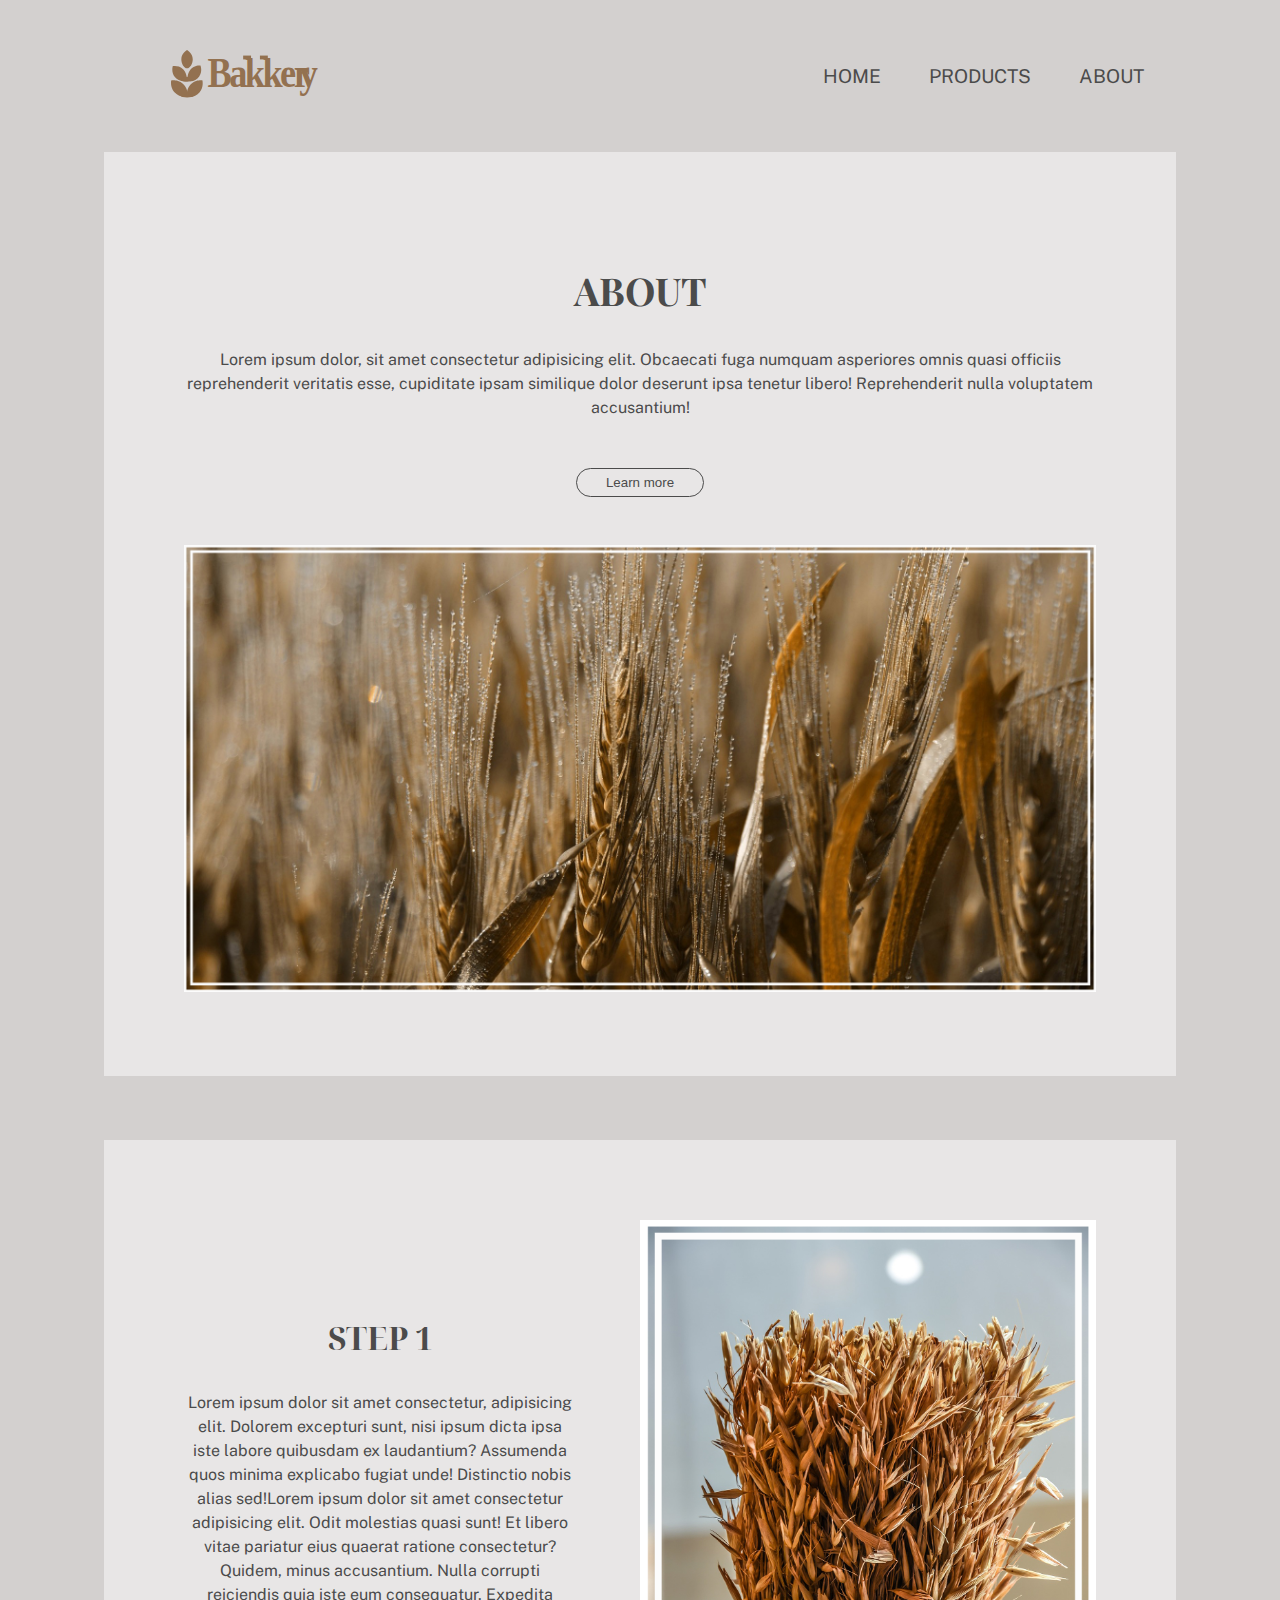
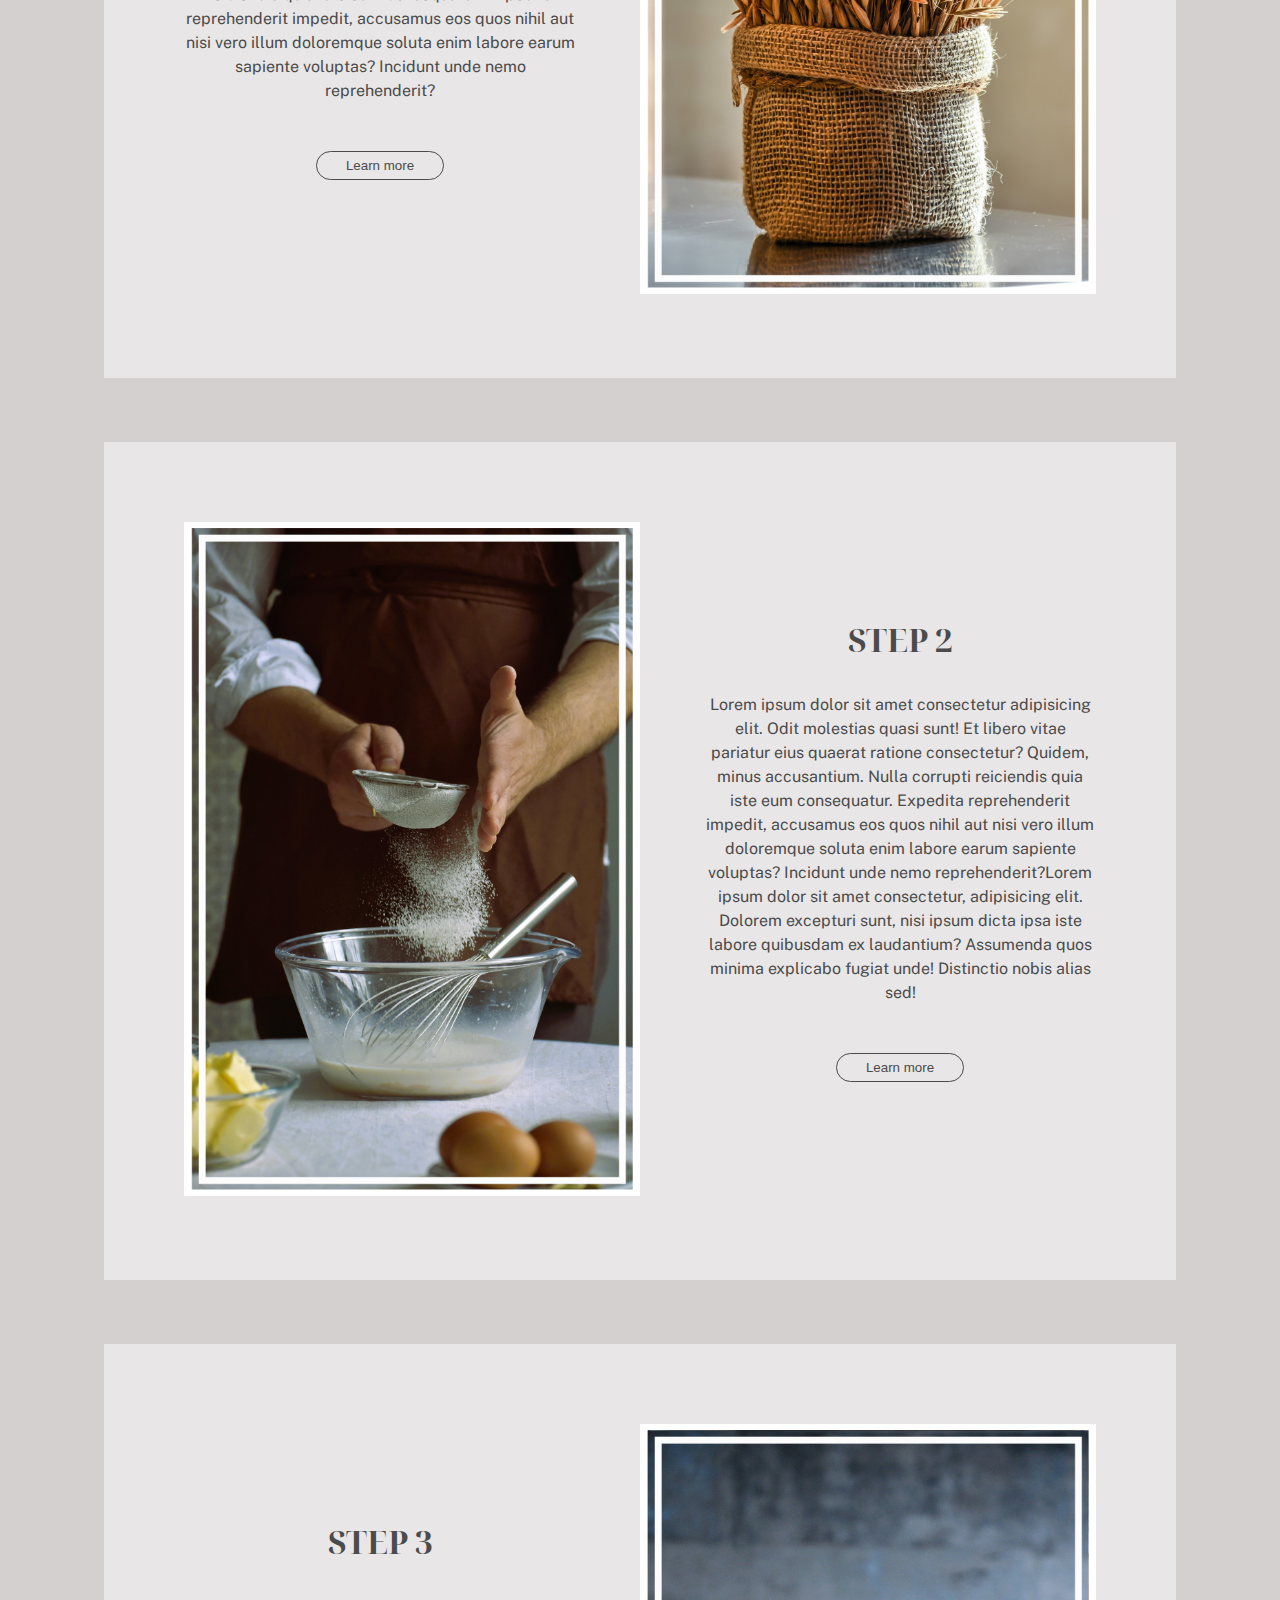
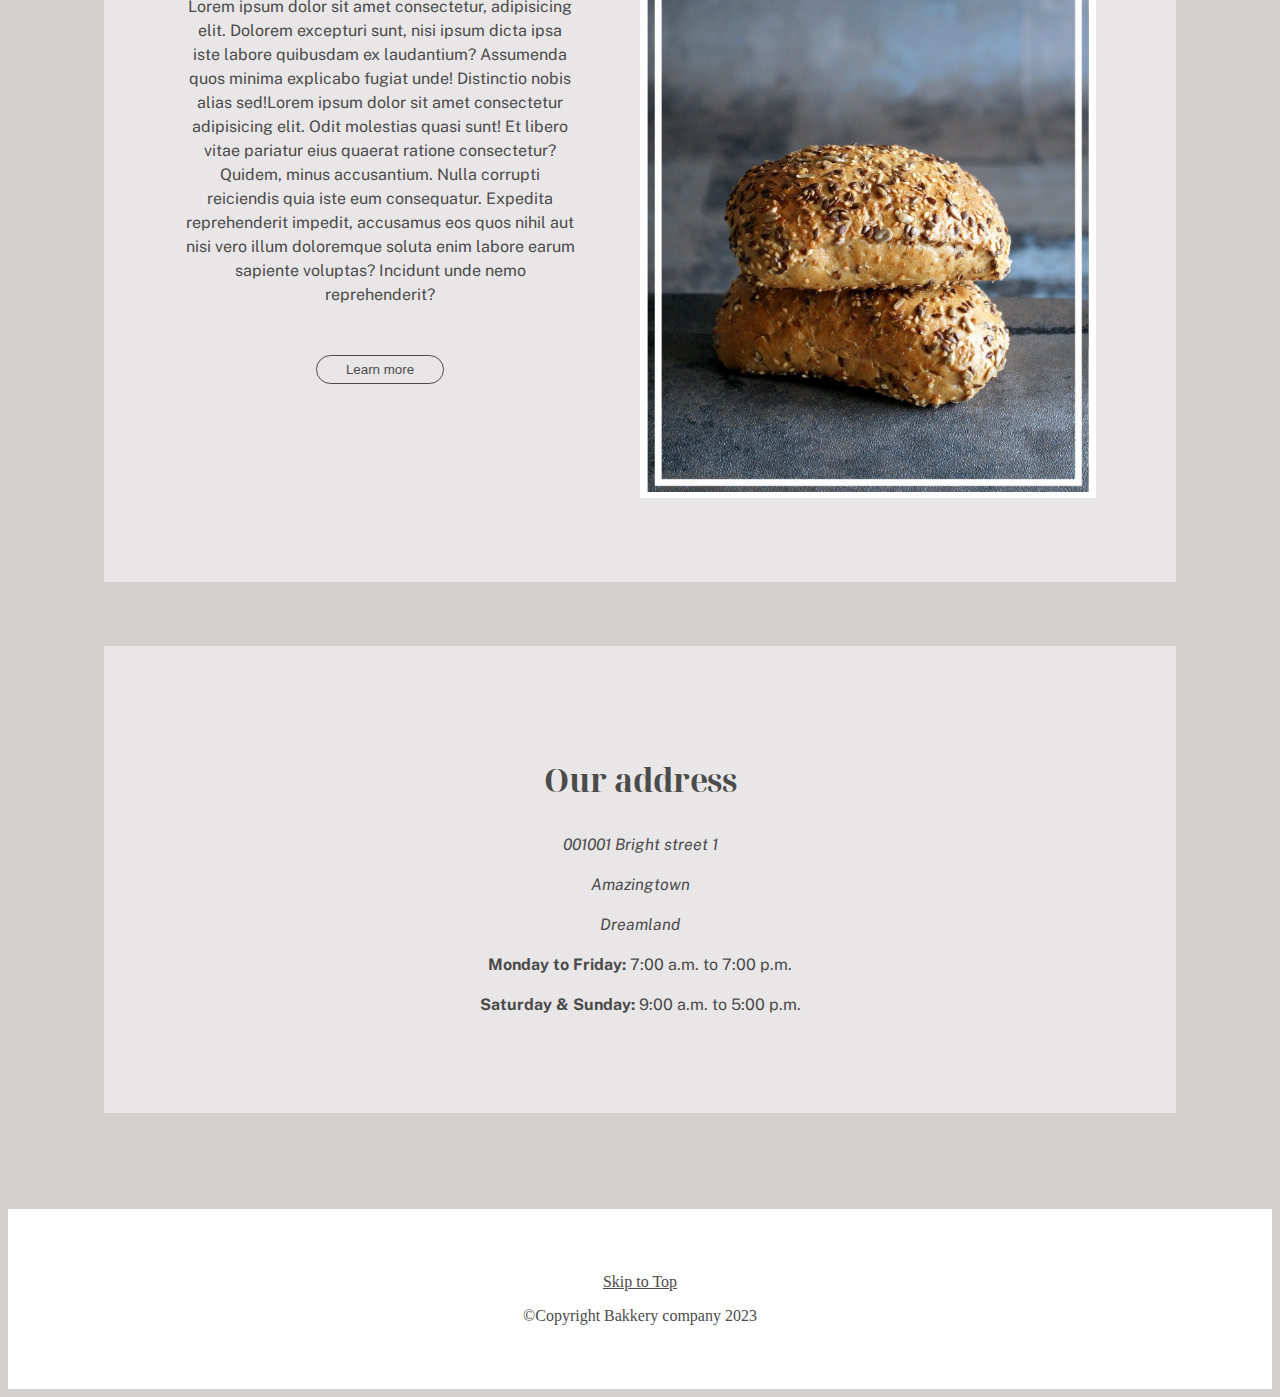
==== about.html @ 49ed1c5c "adds skip links" ====
<!DOCTYPE html>
<html lang="en">
	<head>
		<meta charset="UTF-8" />
		<meta name="viewport" content="width=device-width, initial-scale=1.0" />
		<title>About</title>
		<link href="css/main.css" rel="stylesheet" />
		<link rel="preconnect" href="https://fonts.googleapis.com" />
		<link rel="preconnect" href="https://fonts.gstatic.com" crossorigin />
		<link href="https://fonts.googleapis.com/css2?family=Playfair+Display+SC:wght@400;700;900&family=Playfair+Display:wght@400;500;600;700;800;900&family=Public+Sans:wght@100;200;300;400;500;600&display=swap" rel="stylesheet" />
		<link rel="preconnect" href="https://fonts.googleapis.com" />
		<link rel="preconnect" href="https://fonts.gstatic.com" crossorigin />
		<link href="https://fonts.googleapis.com/css2?family=Noto+Serif+Display&display=swap" rel="stylesheet" />
	</head>
	<body>
		<ul class="skip-links">
			<li><a href="#nav">Skip to main nav</a></li>
			<li><a href="#main">Skip to main content</a></li>
		</ul>
		<header>
			<nav>
				<div class="logo" role="banner">
					<svg width="220" height="100" viewBox="0 0 150 100" role="img" aria-label="Logo Bakkery">
						<image xlink:href="images/logobread3.svg" width="100%" height="100%" />
					</svg>
				</div>
				<ul class="navigation" role="navigation">
					<li><a href="index.html">HOME</a></li>
					<li><a href="products.html">PRODUCTS</a></li>
					<li><a href="about.html">ABOUT</a></li>
				</ul>
			</nav>
		</header>
		<div class="about">
			<h2>ABOUT</h2>
			<p>
				Lorem ipsum dolor, sit amet consectetur adipisicing elit. Obcaecati fuga numquam asperiores omnis quasi officiis reprehenderit veritatis esse, cupiditate ipsam similique dolor deserunt ipsa tenetur libero! Reprehenderit
				nulla voluptatem accusantium!
			</p>
			<button type="submit" onclick="location.href='#step-1'" role="button">Learn more</button>
			<!--<img src="images/field2.jpg" alt="field photo">-->
			<img src="images/field2.jpg" srcset="images/field-small.jpg 700w, images/field.jpg 800w, images/field2.jpg 1800w" sizes="(max-width: 900px) 90vw, 1800px" alt="field photo" itemprop="image"/>
		</div>
		<div class="step1">
			<div class="about-content">
				<h3 id="step-1">STEP 1</h3>
				<p>
					Lorem ipsum dolor sit amet consectetur, adipisicing elit. Dolorem excepturi sunt, nisi ipsum dicta ipsa iste labore quibusdam ex laudantium? Assumenda quos minima explicabo fugiat unde! Distinctio nobis alias sed!Lorem
					ipsum dolor sit amet consectetur adipisicing elit. Odit molestias quasi sunt! Et libero vitae pariatur eius quaerat ratione consectetur? Quidem, minus accusantium. Nulla corrupti reiciendis quia iste eum consequatur.
					Expedita reprehenderit impedit, accusamus eos quos nihil aut nisi vero illum doloremque soluta enim labore earum sapiente voluptas? Incidunt unde nemo reprehenderit?
				</p>
				<button type="submit" onclick="location.href='#step-2'" role="button">Learn more</button>
			</div>
			<div class="about-photo">
				<!--<img src="images/about1.jpg" alt="about image 1">-->
				<img src="images/about1.jpg" srcset="images/about1-small.jpg 700w, images/about1.jpg 1800w" sizes="(max-width: 700px) 90vw, 1800px" alt="about image 1" itemprop="image"/>
			</div>
		</div>
		<div class="step2">
			<div class="about-photo">
				<!--<img src="images/about2.jpg" alt="about image 1">-->
				<img src="images/about2.jpg" srcset="images/about2-small.jpg 700w, images/about2.jpg 1800w" sizes="(max-width: 700px) 90vw, 1800px" alt="about image 2" id="step2-img" itemprop="image"/>
			</div>
			<div class="about-content2">
				<h3 id="step-2">STEP 2</h3>
				<p>
					Lorem ipsum dolor sit amet consectetur adipisicing elit. Odit molestias quasi sunt! Et libero vitae pariatur eius quaerat ratione consectetur? Quidem, minus accusantium. Nulla corrupti reiciendis quia iste eum
					consequatur. Expedita reprehenderit impedit, accusamus eos quos nihil aut nisi vero illum doloremque soluta enim labore earum sapiente voluptas? Incidunt unde nemo reprehenderit?Lorem ipsum dolor sit amet consectetur,
					adipisicing elit. Dolorem excepturi sunt, nisi ipsum dicta ipsa iste labore quibusdam ex laudantium? Assumenda quos minima explicabo fugiat unde! Distinctio nobis alias sed!
				</p>
				<button type="submit" onclick="location.href='#step-3'" role="button">Learn more</button>
			</div>
		</div>
		<div class="step1">
			<div class="about-content">
				<h3 id="step-3">STEP 3</h3>
				<p>
					Lorem ipsum dolor sit amet consectetur, adipisicing elit. Dolorem excepturi sunt, nisi ipsum dicta ipsa iste labore quibusdam ex laudantium? Assumenda quos minima explicabo fugiat unde! Distinctio nobis alias sed!Lorem
					ipsum dolor sit amet consectetur adipisicing elit. Odit molestias quasi sunt! Et libero vitae pariatur eius quaerat ratione consectetur? Quidem, minus accusantium. Nulla corrupti reiciendis quia iste eum consequatur.
					Expedita reprehenderit impedit, accusamus eos quos nihil aut nisi vero illum doloremque soluta enim labore earum sapiente voluptas? Incidunt unde nemo reprehenderit?
				</p>
				<button type="submit" onclick="location.href='#step-4'" role="button">Learn more</button>
			</div>
			<div class="about-photo">
				<!--<img src="images/about3.jpg" alt="about image 1">-->
				<img src="images/about3.jpg" srcset="images/about3-small.jpg 700w, images/about3.jpg 1800w" sizes="(max-width: 700px) 90vw, 1800px" alt="about image 3" itemprop="image"/>
			</div>
		</div>
		<div class="about" id="step-4">
			<h3>Our address</h3>
			<address itemscope itemtype="https://schema.org/PostalAddress">
				<p itemprop="streetAddress">001001 Bright street 1</p>
				<p itemprop="addressLocality">Amazingtown</p>
				<p itemprop="addressRegion">Dreamland</p>
			  </address>
			  <div itemscope itemtype="https://schema.org/OpeningHoursSpecification">
				<p><strong>Monday to Friday:</strong> <span itemprop="opens">7:00 a.m.</span> to <span itemprop="closes">7:00 p.m.</span></p>
				<p><strong>Saturday & Sunday:</strong> <span itemprop="opens">9:00 a.m.</span> to <span itemprop="closes">5:00 p.m.</span></p>
			  </div>
		</div>
		<footer role="contentinfo"><a href="#top">Skip to Top</a> &copy;Copyright Bakkery company 2023</footer>
	</body>
</html>
---- css/main.css ----
:root {
    --main-color:#D3D0CF;
    --beige-color:#E8E6E6;
    --brown-color:#947150;
    --black-color:#000000;
    --grey-color:#4B4B4B;
    --white-color:#ffffff;
}

body{
    background-color: var(--main-color);
  }

  .skip-links{
    list-style: none;
    margin: 0;
    padding: 0;
  }
  .skip-links a{
    position: absolute;
    top: -3em;
    color:rgb(10, 10, 10);
    font-weight: bold;
  }

  .skip-links a:focus{
    top: 0;
  }
  
nav {
    display: flex;
    align-items: center;
    justify-content: space-between;
    margin-left: 6rem;
    margin-right: 6rem;
    padding-left: 2rem;
    padding-right: 2rem;
    background-color: var(--main-color);
    padding-top: 1rem;
    padding-bottom: 1.5rem;
}

section h3 {
  display: none;
}
.navigation {
    display: flex;
    justify-content: flex-end;
    list-style: none;
    gap: 3rem;
}

.navigation a {
    text-decoration: none;
    font-family: 'Public Sans', sans-serif;
    color: var(--grey-color);
    font-size: 1.2rem;
  }

  .navigation a:hover {
    color: var(--brown-color);
  }

  p {
    font-family: 'Public Sans', sans-serif;
    font-size: 1rem;
    color: var(--grey-color);
    line-height: 1.5rem;
  }

  footer{
    background-color: var(--white-color);
    margin-top: 6rem;
    padding: 4rem;
    color: var(--grey-color);
    text-align: center;
    display: flex;
    flex-direction: column;
    gap: 1rem;
  } 

  footer a:visited {
    color: var(--brown-color);
  }

  footer a:link {
    color: var(--grey-color); 
  }



  button,
  .button-link {
    background-color: transparent;
    border-radius: 2rem;
    width: 10vw;
    height: 2.3vw;
    border: 1.5px solid var(--grey-color);
    margin-top: 2rem;
    color: var(--grey-color);
  }

  button:hover {
    background-color: var(--white-color);
    color: var(--brown-color);
  }

/*HOME PAGE*/

h1 {
  font-family: 'Playfair Display', serif;
}

.banner span {
  position: absolute;
}

h1 span:last-child {
  color: var(--brown-color);
  top: 35%;
  margin-left: 5.8%;
  font-size: 6.6vw;
}

h1 span:first-child {
  color: var(--grey-color);
  top: 30%;
  margin-left: 9%;
  font-size: 3vw;
}

h2 {
  font-family: 'Playfair Display', serif;
  font-size: 3vw;
  color: var(--grey-color);
}

h2 span:first-child {
  color: var(--brown-color);
}

h2 span:last-child {
  color: var(--grey-color);
}

.banner {
    background-color: var(--main-color);
    margin-left: 6rem;
    margin-right: 6rem;
    position: relative;
}

.banner-img {
    max-width: 100%;
    max-height: 100%;
  }


.block1 {
    display: grid;
    grid-template-columns: 1fr 1fr;
    margin-top: -1rem;
  }


.block1-1 img{ /*spikelet white picture*/
    max-width: 180%;
    max-height: 100%;
}


.block1-2 {
    display: flex;
    align-items: center;
    justify-content: center;
    height: 100%;
  }
  
  .content1 {
    text-align: center;
    padding-left: 5rem;
    padding-right: 10rem;
  }

  .block2{
    background-color: var(--beige-color);
    margin-left: 6rem;
    margin-right: 6rem;
    padding-left: 2rem;
    padding-right: 2rem;
    display: grid;
    grid-template-columns: 50% 50%;
    padding-bottom: 3rem;
  }

/*A picture with bread on the board*/
  .block2-2 img {
    width: 120%;
    height: auto;
    margin-left: -5rem;
    transform: rotate(-20deg);
    padding: 1rem;
  }

  .block2-1 {
    display: flex;
    justify-content: center;
    align-items: center;
  }
  
  .content2 {
    text-align: center;
    padding-left: 5rem;
    padding-right: 5rem;
  }


/*Products page*/
/*
section {
  display: grid;
  grid-template-columns: repeat(3, auto-fit); 
  grid-template-rows: repeat(2, auto-fit); 
  grid-gap: 1rem;
}

div {
  max-width: 20rem;
}

div img {
  width: 100%;
  height: auto;
}
*/


section {
  display: flex;
  flex-wrap: wrap;
  justify-content: space-between;
  margin-left: 6rem;
  margin-right: 6rem;
  gap: 2rem;
}

section > div {
  flex-basis: calc(33.33% - 2rem);
  position: relative;
  text-align: center;
  justify-content: center;
  display: flex;
}

section > div > img {
  max-width: 100%;
}

/*
section > div > span {
  position: absolute;
  display: block;
  top: 80%;
  left: 50%;
}*/

.description {
  position: absolute;
  font-size: 1.4vw;
  color: var(--brown-color);
  font-weight: bold;
  text-align: center;
  top: 77%;
}

.details {
  font-size: 0.9vw;
  position: absolute;
  display: block;
  top: 88%;
}

section > div > hr {
  width: 30%;
  border-width: 1px;
  transform: scaleY(0.55);
  position: absolute;
  top: 83%;
  color: var(--brown-color);
}

.products-1,
.products-2 {
  background-color: var(--beige-color);
  margin-left: 6rem;
  margin-right: 6rem;
  padding: 2rem;
  text-align: center;
}

.products-2 {
  margin-top: 2rem;
}

.products-1 {
  margin-bottom: 2rem;
}

.products-1 h2 span {
  display: block;
}

.products-1 h2 span:first-child {
  font-size: 2rem;
}

.products-1 h2 span:last-child {
  font-size: 4rem;
  margin-top: -1rem;
}

/*ABOUT PAGE*/

h3 {
  font-family: 'Noto Serif Display', serif;
  font-size: 2.5vw;
  color: var(--grey-color);
  font-weight: bold;
}

.about {
  background-color: var(--beige-color);
  margin-left: 6rem;
  margin-right: 6rem;
  padding: 5rem;
  text-align: center;
  max-width: 100%;
}

.about img {
  max-width: 100%;
  height: auto;
  margin-top: 3rem;
}


.step1,
.step2 {
  background-color: var(--beige-color);
  margin-left: 6rem;
  margin-right: 6rem;
  padding: 5rem;
  margin-top: 4rem;
  margin-bottom: 4rem;
  display: grid;
  grid-template-columns: 1fr 1fr;
  justify-content: center;
  max-width: 100%;
}


.about-photo {
  max-width: 100%;
}

.about-photo img {
  max-width: 100%;
  height: auto;
}
/*
#step2-img {
  max-height: 700px;
}
*/
.about-content {
  text-align: center;
  padding-right: 4rem;
  padding-top: 4rem;
}

.about-content2 {
  text-align: center;
  padding-left: 4rem;
  padding-top: 4rem;
}

.about-content2 img {
  max-width: 100%;
}


@media screen and (min-width: 701px) and (max-width: 1184px) {
  body {
    background-color: rgb(22, 22, 22);
  }

  section > div {
    flex-basis: calc(50% - 1rem);
  }

  .navigation a {
    font-size: 1rem;
  }

  .logo img {
    width: 10rem; 
    height: auto; 
  }

  p {
    font-size: 1rem;
  }


section,
.products-1,
.products-2 {
  margin-left: 2rem;
  margin-right: 2rem;
  justify-content: center;
}

 nav,
.banner,
.block1,
.block2,
.about,
.step1,
.step2 {
  margin-left: 2rem;
  margin-right: 2rem;
}

button {
  background-color: transparent;
  border-radius: 2rem;
  width: 8rem;
  height: 2.1rem;
  border: 1.5px solid var(--grey-color);
  margin-top: 2rem;
}

.description {
  position: absolute;
  font-size: 1.1rem;
  color: var(--brown-color);
  font-weight: bold;
  text-align: center;
  top: 77%;
}

.details {
  font-size: 0.9rem;
  position: absolute;
  display: block;
  top: 88%;
}

.about-content {
  text-align: center;
  padding-right: 1rem;
  padding-top: 1rem;
}

.about-content2 {
  text-align: center;
  padding-left: 1rem;
  padding-top: 1rem;
}

/*home page blocks*/

.block1 {
  display: grid;
  grid-template-columns: 50% 50%;
  margin-top: 3rem;
}


.block1-1 img{ /*spikelet white picture*/
  max-width: 180%;
  max-height: 100%;
  background-color: aqua;
}


.block1-2 {
  display: flex;
  align-items: center;
  justify-content: center;
  height: 100%;
}

.content1 {
  text-align: center;
  padding-left: 1em;
  padding-right: 1em;
  background-color: rgb(223, 192, 53);
}

.block2{
  background-color: var(--beige-color);
  margin-left: 2rem;
  margin-right: 2rem;
  padding-left: 1rem;
  padding-right: 1rem;
  display: grid;
  grid-template-columns: 50% 50%;
}

/*A picture with bread on the board*/
.block2-2 img {
  width: 120%;
  height: auto;
  margin-left: 0;
  transform: rotate(-20deg);
  padding: 1rem;
}

.block2-1 {
  display: flex;
  justify-content: center;
  align-items: center;
}

.content2 {
  text-align: center;
  padding-left: 1em;
  padding-right: 1em;
}
/*ABOUT PAGE*/

h3 {
  font-family: 'Noto Serif Display', serif;
  font-size: 2.5vw;
  color: var(--grey-color);
}

.about {
  background-color: var(--beige-color);
  margin-left: 2rem;
  margin-right: 2rem;
  padding: 2rem;
  text-align: center;
  max-width: 100%;
}

.about img {
  max-width: 100%;
  height: auto;
  margin-top: 3rem;
}

.step1,
.step2 {
  background-color: var(--beige-color);
  margin-left: 2rem;
  margin-right: 2rem;
  padding: 2rem;
  margin-top: 2rem;
  margin-bottom: 2rem;
  display: grid;
  grid-template-columns: 1fr 1fr;
  justify-content: center;
  max-width: 100%;
}

.about-photo {
  max-width: 100%;
}

.about-photo img {
  max-width: 100%;
  height: auto;
}

.about-content {
  text-align: center;
  padding-right: 2rem;
  padding-top: 1rem;
}

.about-content2 {
  text-align: center;
  padding-left: 2rem;
  padding-top: 1rem;
}

.about-content2 img {
  max-width: 100%;
}

.step1 p,
.step2 p {
  font-size: 1.85vw;
}

  
}

@media screen and (max-width: 700px) {
  body {
    background-color: rgb(53, 41, 41);
  }


  section > div {
    flex-basis: calc(100% - 1rem);
    justify-content: center;
    margin: auto;
  }

  .navigation a {
    font-size: 1rem;
  }
/*
  .logo img {
    width: 10rem; 
    height: auto; 
  }
  */

  nav {
    display: flex;
    justify-content: center;
    padding: 0%;
    margin: auto;
    padding: 0;
    position: relative;
  }

  .navigation {
    justify-content: center;
    list-style: none;
    gap: 3rem;
    width: 100%;
    height: auto;
    position: relative;
    margin-bottom: 5%;
    margin-top: 17%;
    padding: 0%;
    display: flex;
}

.logo {
  justify-content: center;
  padding: 0;
  margin: auto;
  position: absolute;
  width: 100%;
  top: -1em;
  align-content: center;
  display: flex;
}

section,
.products-1,
.products-2 {
  margin-left: 1rem;
  margin-right: 1rem;
  justify-content: center;
  padding: 0%;
}

.products-2 {
  padding: 1.5rem;
}

nav,
.banner,
.block1,
.block2,
.about,
.step1,
.step2 {
  margin-left: 1rem;
  margin-right: 1rem;
  padding: 0;
}

.block1,
.block2,
.step1 {
 display: grid;
 grid-template-columns: 1fr;
}

p {
  font-size: 0.9rem;
}

h3 {
  font-size: 1.8rem;
}

h2 {
  font-size: 2rem;
}

button {
  background-color: transparent;
  border-radius: 2rem;
  width: 9rem;
  height: 2.4rem;
  border: 2px solid var(--grey-color);
}

.description {
  position: absolute;
  font-size: 1.5rem;
  color: var(--brown-color);
  font-weight: bold;
  text-align: center;
  top: 77%;
}

.details {
  font-size: 0.9rem;
  position: absolute;
  display: block;
  top: 88%;
}

.block2-2 img {
  width: 100%;
  height: auto;
  margin-left: 0;
  transform: none;
  padding: 0;
}

h1 span:last-child {
  color: var(--brown-color);
  top: 15%;
  margin-left: 18%;
  font-size: 18vw;
}

h1 span:first-child {
  color: var(--grey-color);
  top: 10%;
  margin-left: 25%;
  font-size: 9vw;
}

.block1 {
  display: flex;
  flex-direction: column;
  margin-top: 1rem;
}

.block1-2 {
  order: 1;
}

.block1-1 {
  order: 2;
}

.content1,
.content2 {
  text-align: center;
  padding-left: 2rem;
  padding-right: 2rem;
}

.about-content,
.about-content2 {
  padding: 2rem;
}

.about,
.step1,
.step2 {
  padding: 1rem;
}

.step2 {
  display: flex;
  flex-direction: column;
}

.step2 .about-content2 {
  order: 1;
}

.step2 .about-photo{
  order: 2;
}

.products-1 h2 span:first-child {
  font-size: 2rem;
}

.products-1 h2 span:last-child {
  font-size: 4rem;
  margin-top: -1rem;
  max-width: 100%;
}

.about-photo img {
  max-width: 100%;
  max-height: 100%;
}


@media screen and (min-width: 559.9px) and (max-width: 699.99px) {
  body {
    background-color: rgb(229, 63, 63) !important;
  }

  .about-photo {
    display: flex;
    justify-content: center;
  }

  .step1,
  .step2 {
    padding: 1rem;
  }

  .about-photo img {
    max-width: 100%;
    height: auto;
  }

  .logo {
    top: 0.1em;
  }
}


@media screen and (max-width: 385px) {
  .products-1 h2 span:first-child {
    font-size: 2rem;
  }
  
  .products-1 h2 span:last-child {
    font-size: 3rem;
    margin-top: -1rem;
    max-width: 100%;
  }
}

}
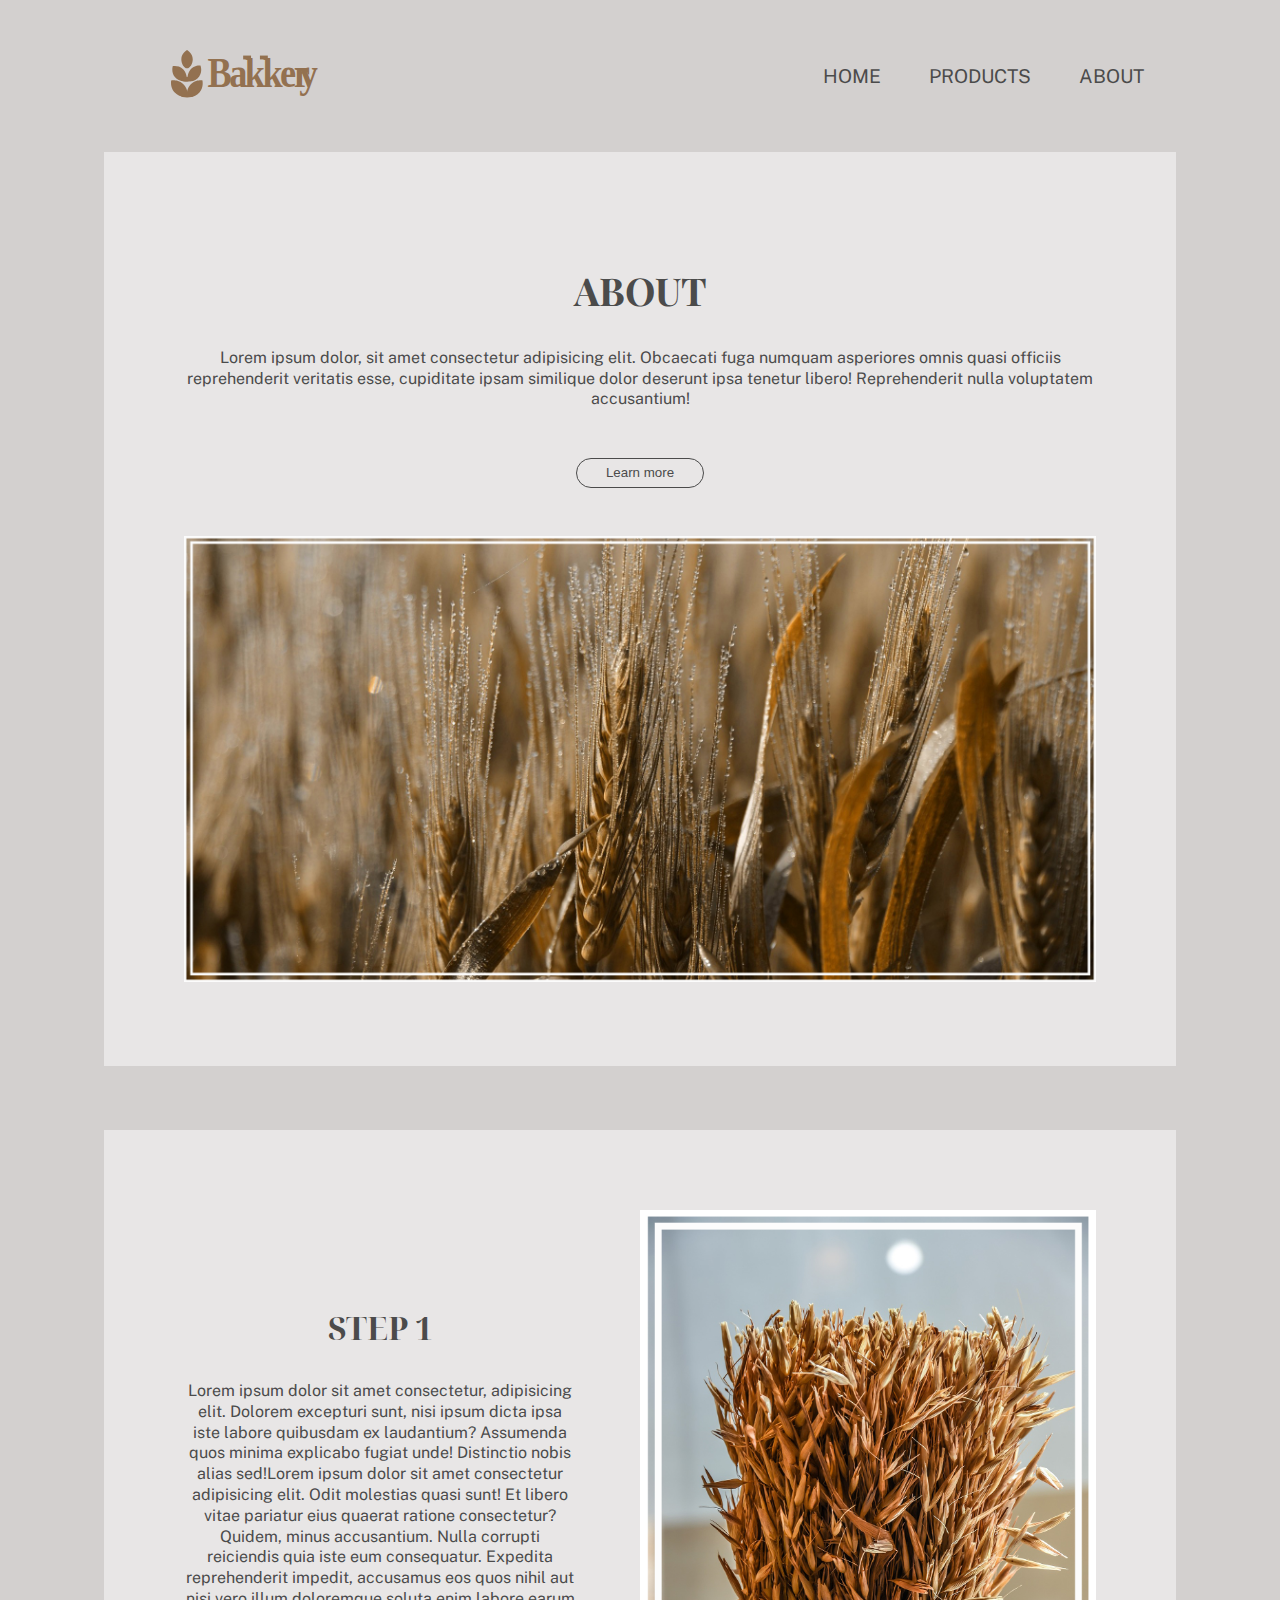
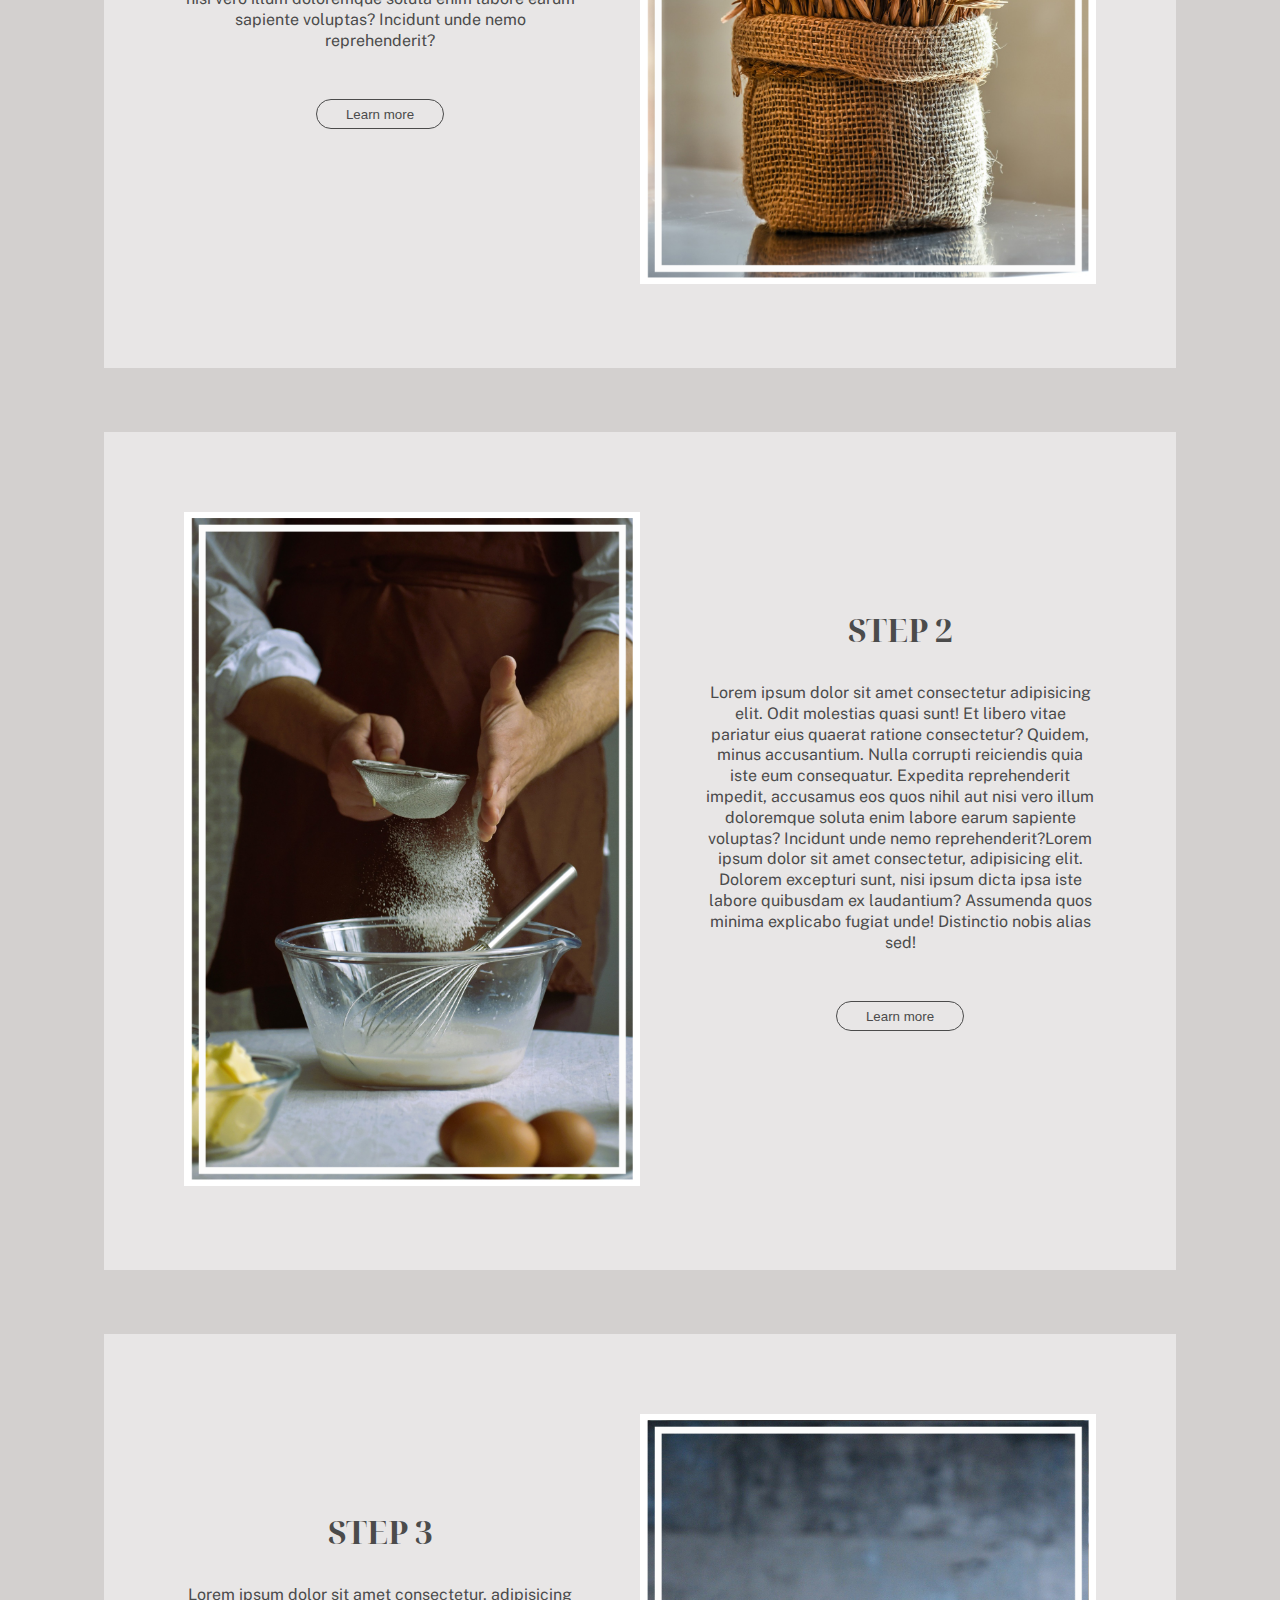
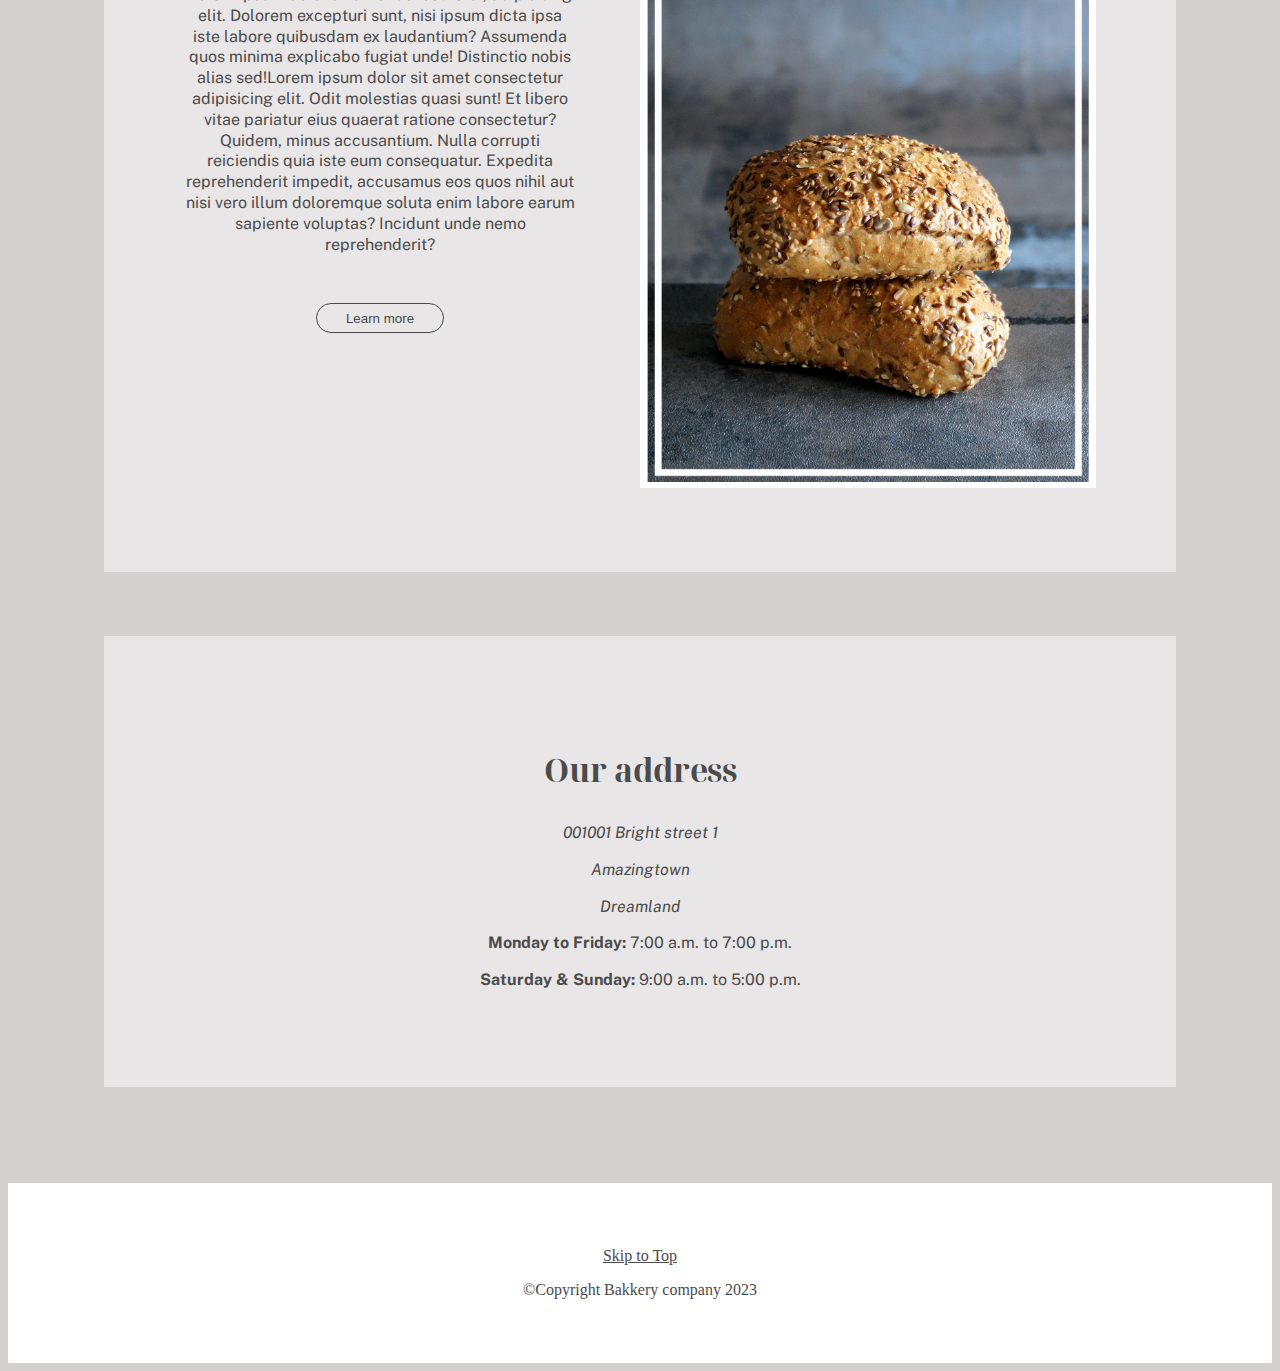
==== commit daffb079: "delete comments" ====
--- a/about.html
+++ b/about.html
@@ -38,7 +38,6 @@
 				nulla voluptatem accusantium!
 			</p>
 			<button type="submit" onclick="location.href='#step-1'" role="button">Learn more</button>
-			<!--<img src="images/field2.jpg" alt="field photo">-->
 			<img src="images/field2.jpg" srcset="images/field-small.jpg 700w, images/field.jpg 800w, images/field2.jpg 1800w" sizes="(max-width: 900px) 90vw, 1800px" alt="field photo" itemprop="image"/>
 		</div>
 		<div class="step1">
@@ -52,13 +51,11 @@
 				<button type="submit" onclick="location.href='#step-2'" role="button">Learn more</button>
 			</div>
 			<div class="about-photo">
-				<!--<img src="images/about1.jpg" alt="about image 1">-->
 				<img src="images/about1.jpg" srcset="images/about1-small.jpg 700w, images/about1.jpg 1800w" sizes="(max-width: 700px) 90vw, 1800px" alt="about image 1" itemprop="image"/>
 			</div>
 		</div>
 		<div class="step2">
 			<div class="about-photo">
-				<!--<img src="images/about2.jpg" alt="about image 1">-->
 				<img src="images/about2.jpg" srcset="images/about2-small.jpg 700w, images/about2.jpg 1800w" sizes="(max-width: 700px) 90vw, 1800px" alt="about image 2" id="step2-img" itemprop="image"/>
 			</div>
 			<div class="about-content2">
@@ -82,7 +79,6 @@
 				<button type="submit" onclick="location.href='#step-4'" role="button">Learn more</button>
 			</div>
 			<div class="about-photo">
-				<!--<img src="images/about3.jpg" alt="about image 1">-->
 				<img src="images/about3.jpg" srcset="images/about3-small.jpg 700w, images/about3.jpg 1800w" sizes="(max-width: 700px) 90vw, 1800px" alt="about image 3" itemprop="image"/>
 			</div>
 		</div>
--- a/css/main.css
+++ b/css/main.css
@@ -65,7 +65,7 @@
     font-family: 'Public Sans', sans-serif;
     font-size: 1rem;
     color: var(--grey-color);
-    line-height: 1.5rem;
+    line-height: 1.3rem;
   }
 
   footer{
@@ -87,8 +87,6 @@
     color: var(--grey-color); 
   }
 
-
-
   button,
   .button-link {
     background-color: transparent;
@@ -216,24 +214,6 @@
 
 
 /*Products page*/
-/*
-section {
-  display: grid;
-  grid-template-columns: repeat(3, auto-fit); 
-  grid-template-rows: repeat(2, auto-fit); 
-  grid-gap: 1rem;
-}
-
-div {
-  max-width: 20rem;
-}
-
-div img {
-  width: 100%;
-  height: auto;
-}
-*/
-
 
 section {
   display: flex;
@@ -256,13 +236,6 @@
   max-width: 100%;
 }
 
-/*
-section > div > span {
-  position: absolute;
-  display: block;
-  top: 80%;
-  left: 50%;
-}*/
 
 .description {
   position: absolute;
@@ -367,11 +340,7 @@
   max-width: 100%;
   height: auto;
 }
-/*
-#step2-img {
-  max-height: 700px;
-}
-*/
+
 .about-content {
   text-align: center;
   padding-right: 4rem;
@@ -390,10 +359,8 @@
 
 
 @media screen and (min-width: 701px) and (max-width: 1184px) {
-  body {
-    background-color: rgb(22, 22, 22);
-  }
-
+
+  
   section > div {
     flex-basis: calc(50% - 1rem);
   }
@@ -480,7 +447,6 @@
 .block1-1 img{ /*spikelet white picture*/
   max-width: 180%;
   max-height: 100%;
-  background-color: aqua;
 }
 
 
@@ -495,7 +461,6 @@
   text-align: center;
   padding-left: 1em;
   padding-right: 1em;
-  background-color: rgb(223, 192, 53);
 }
 
 .block2{
@@ -599,9 +564,7 @@
 }
 
 @media screen and (max-width: 700px) {
-  body {
-    background-color: rgb(53, 41, 41);
-  }
+
 
 
   section > div {
@@ -613,12 +576,7 @@
   .navigation a {
     font-size: 1rem;
   }
-/*
-  .logo img {
-    width: 10rem; 
-    height: auto; 
-  }
-  */
+
 
   nav {
     display: flex;
@@ -805,9 +763,7 @@
 
 
 @media screen and (min-width: 559.9px) and (max-width: 699.99px) {
-  body {
-    background-color: rgb(229, 63, 63) !important;
-  }
+
 
   .about-photo {
     display: flex;
@@ -842,4 +798,5 @@
   }
 }
 
-}
+
+}
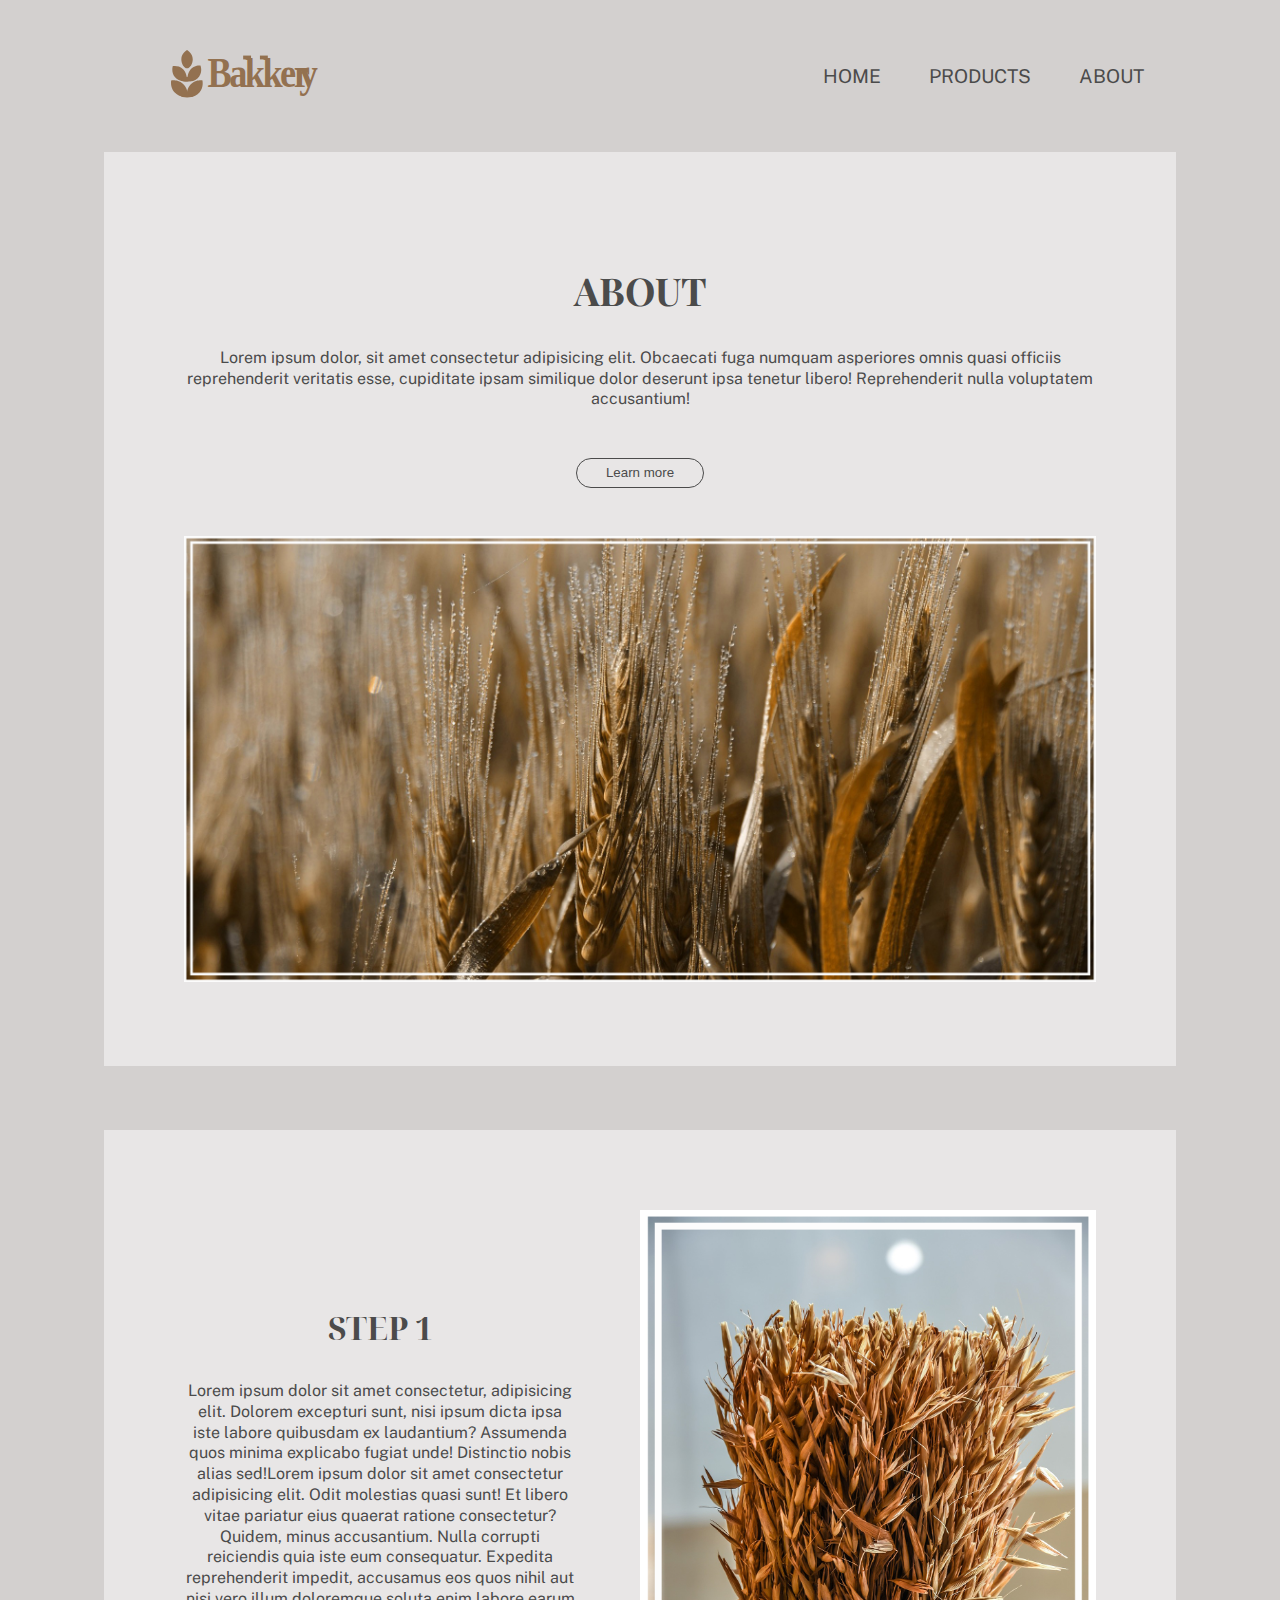
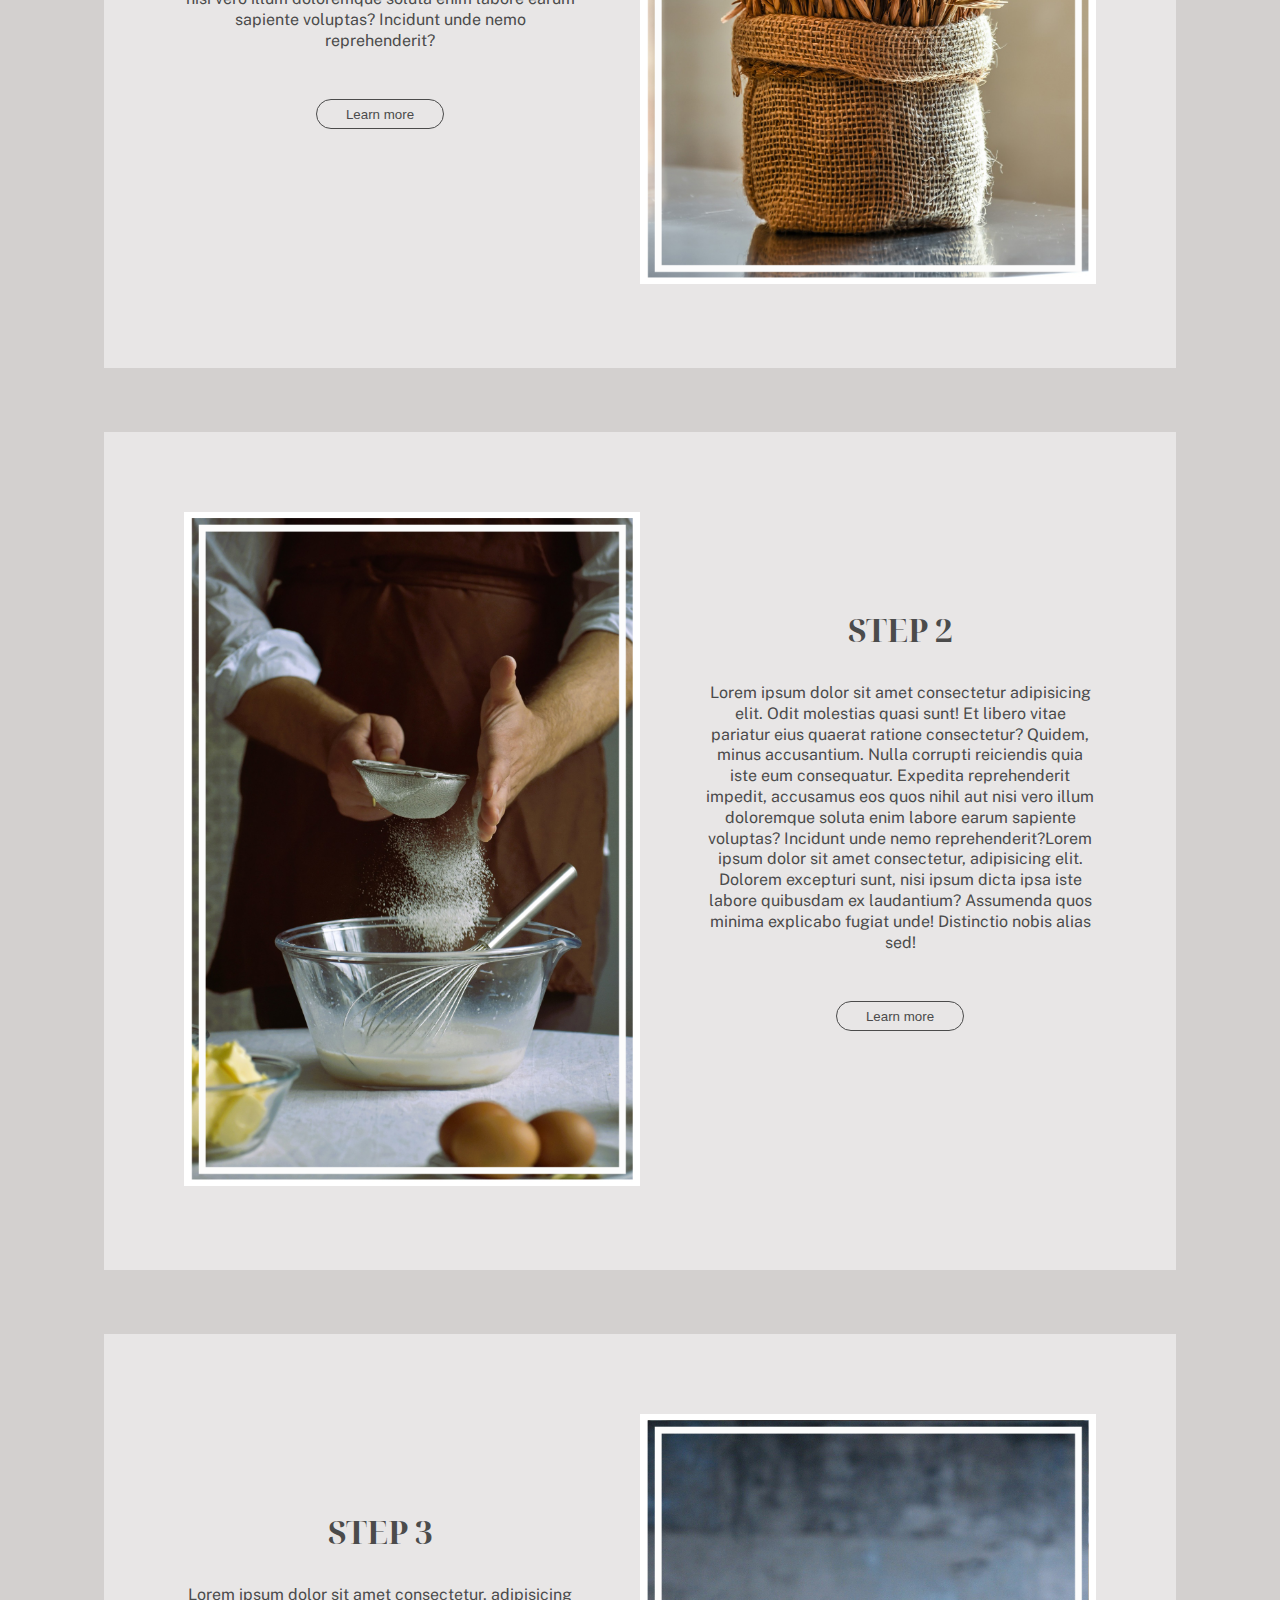
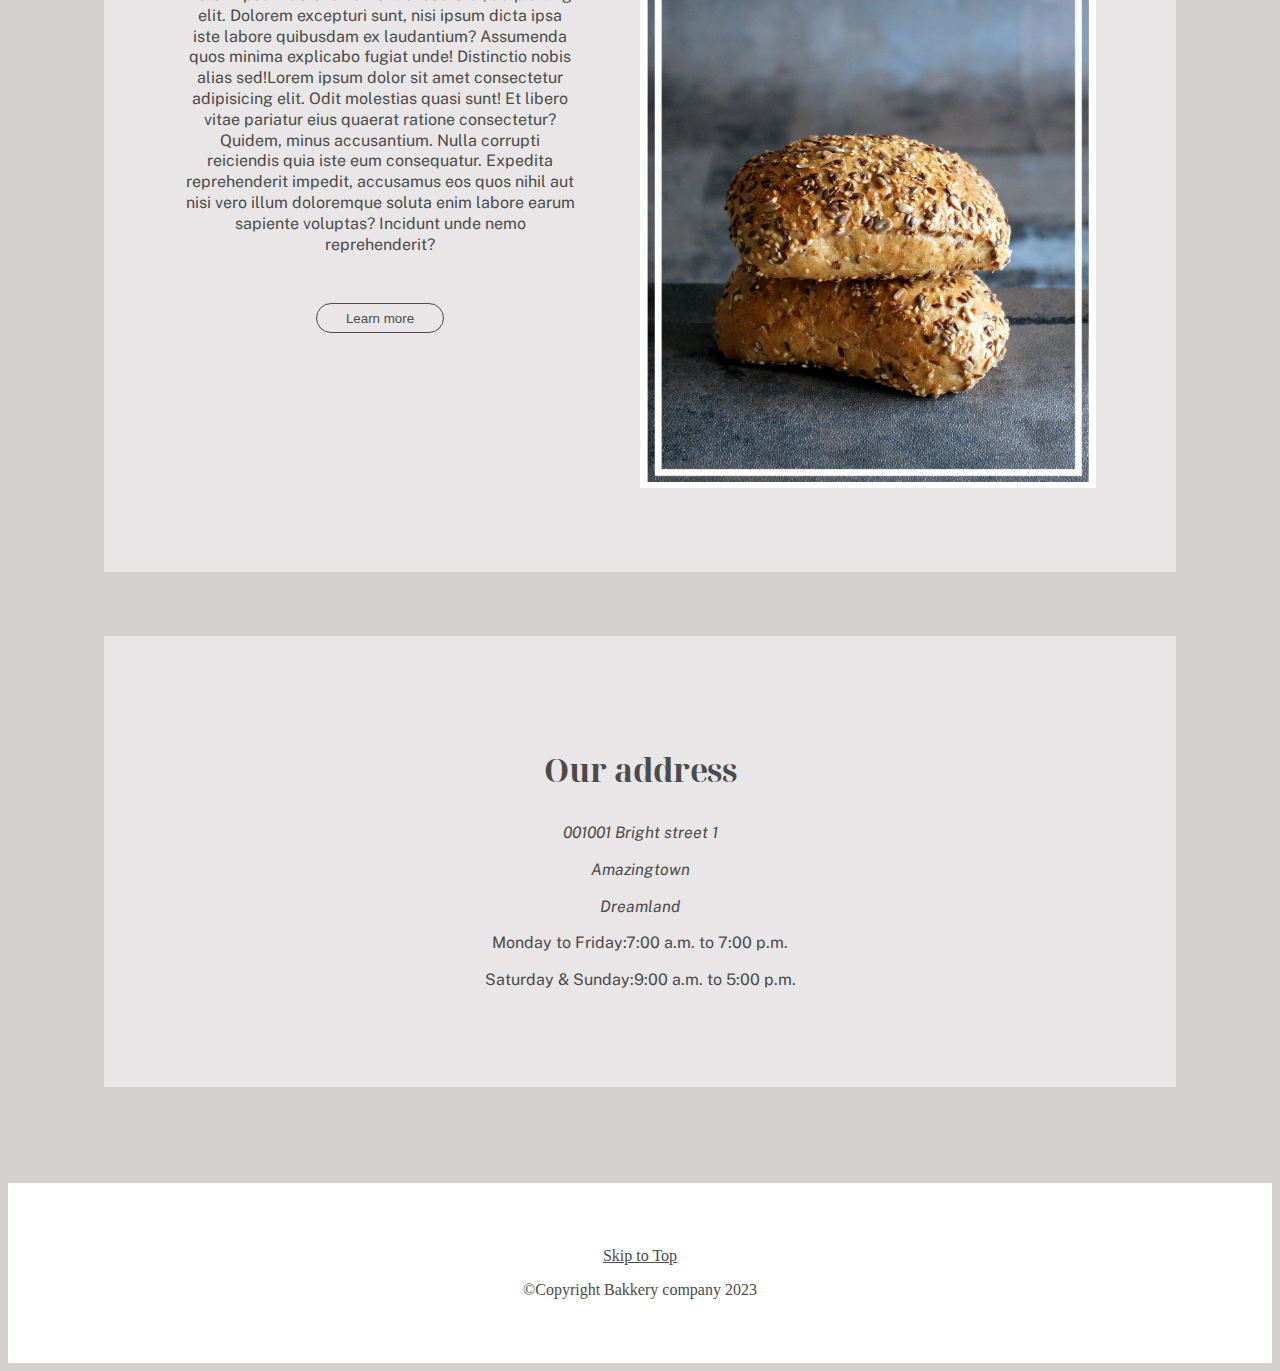
==== commit aa6365cd: "adds comments" ====
--- a/about.html
+++ b/about.html
@@ -24,7 +24,7 @@
 						<image xlink:href="images/logobread3.svg" width="100%" height="100%" />
 					</svg>
 				</div>
-				<ul class="navigation" role="navigation">
+				<ul class="navigation" role="navigation" id="nav">
 					<li><a href="index.html">HOME</a></li>
 					<li><a href="products.html">PRODUCTS</a></li>
 					<li><a href="about.html">ABOUT</a></li>
@@ -33,12 +33,17 @@
 		</header>
 		<div class="about">
 			<h2>ABOUT</h2>
-			<p>
+			<p id="main">
 				Lorem ipsum dolor, sit amet consectetur adipisicing elit. Obcaecati fuga numquam asperiores omnis quasi officiis reprehenderit veritatis esse, cupiditate ipsam similique dolor deserunt ipsa tenetur libero! Reprehenderit
 				nulla voluptatem accusantium!
 			</p>
+			<!--on this page, buttons are used to move from one part of the content to another-->
 			<button type="submit" onclick="location.href='#step-1'" role="button">Learn more</button>
-			<img src="images/field2.jpg" srcset="images/field-small.jpg 700w, images/field.jpg 800w, images/field2.jpg 1800w" sizes="(max-width: 900px) 90vw, 1800px" alt="field photo" itemprop="image"/>
+			<img src="images/field2.jpg" 
+			    srcset="images/field-small.jpg 700w, 
+			    images/field.jpg 800w, images/field2.jpg 1800w" 
+			    sizes="(max-width: 900px) 90vw, 1800px" 
+			    alt="field photo" itemprop="image"/>
 		</div>
 		<div class="step1">
 			<div class="about-content">
@@ -51,12 +56,21 @@
 				<button type="submit" onclick="location.href='#step-2'" role="button">Learn more</button>
 			</div>
 			<div class="about-photo">
-				<img src="images/about1.jpg" srcset="images/about1-small.jpg 700w, images/about1.jpg 1800w" sizes="(max-width: 700px) 90vw, 1800px" alt="about image 1" itemprop="image"/>
+				<img src="images/about1.jpg" 
+				srcset="images/about1-small.jpg 700w, 
+				images/about1.jpg 1800w" 
+				sizes="(max-width: 700px) 90vw, 1800px" 
+				alt="about image 1" itemprop="image"/>
 			</div>
 		</div>
 		<div class="step2">
 			<div class="about-photo">
-				<img src="images/about2.jpg" srcset="images/about2-small.jpg 700w, images/about2.jpg 1800w" sizes="(max-width: 700px) 90vw, 1800px" alt="about image 2" id="step2-img" itemprop="image"/>
+				<img src="images/about2.jpg" 
+				srcset="images/about2-small.jpg 700w, 
+				images/about2.jpg 1800w" 
+				sizes="(max-width: 700px) 90vw, 1800px" 
+				alt="about image 2" id="step2-img" 
+				itemprop="image"/>
 			</div>
 			<div class="about-content2">
 				<h3 id="step-2">STEP 2</h3>
@@ -79,20 +93,24 @@
 				<button type="submit" onclick="location.href='#step-4'" role="button">Learn more</button>
 			</div>
 			<div class="about-photo">
-				<img src="images/about3.jpg" srcset="images/about3-small.jpg 700w, images/about3.jpg 1800w" sizes="(max-width: 700px) 90vw, 1800px" alt="about image 3" itemprop="image"/>
+				<img src="images/about3.jpg" 
+				srcset="images/about3-small.jpg 700w, 
+				images/about3.jpg 1800w" 
+				sizes="(max-width: 700px) 90vw, 1800px" 
+				alt="about image 3" itemprop="image"/>
 			</div>
 		</div>
-		<div class="about" id="step-4">
+		<div class="about" id="step-4"> <!--a block with an address has been added here for the consistency of the page-->
 			<h3>Our address</h3>
-			<address itemscope itemtype="https://schema.org/PostalAddress">
+			<address itemscope itemtype="https://schema.org/PostalAddress"> <!--added schema-->
 				<p itemprop="streetAddress">001001 Bright street 1</p>
 				<p itemprop="addressLocality">Amazingtown</p>
 				<p itemprop="addressRegion">Dreamland</p>
-			  </address>
-			  <div itemscope itemtype="https://schema.org/OpeningHoursSpecification">
-				<p><strong>Monday to Friday:</strong> <span itemprop="opens">7:00 a.m.</span> to <span itemprop="closes">7:00 p.m.</span></p>
-				<p><strong>Saturday & Sunday:</strong> <span itemprop="opens">9:00 a.m.</span> to <span itemprop="closes">5:00 p.m.</span></p>
-			  </div>
+			</address>
+			<div itemscope itemtype="https://schema.org/OpeningHoursSpecification">
+				<p>Monday to Friday:<span itemprop="opens">7:00 a.m.</span> to <span itemprop="closes">7:00 p.m.</span></p>
+				<p>Saturday & Sunday:<span itemprop="opens">9:00 a.m.</span> to <span itemprop="closes">5:00 p.m.</span></p>
+			</div>
 		</div>
 		<footer role="contentinfo"><a href="#top">Skip to Top</a> &copy;Copyright Bakkery company 2023</footer>
 	</body>
--- a/css/main.css
+++ b/css/main.css
@@ -1,802 +1,805 @@
 :root {
-    --main-color:#D3D0CF;
-    --beige-color:#E8E6E6;
-    --brown-color:#947150;
-    --black-color:#000000;
-    --grey-color:#4B4B4B;
-    --white-color:#ffffff;
-}
-
-body{
-    background-color: var(--main-color);
-  }
-
-  .skip-links{
-    list-style: none;
-    margin: 0;
-    padding: 0;
-  }
-  .skip-links a{
-    position: absolute;
-    top: -3em;
-    color:rgb(10, 10, 10);
-    font-weight: bold;
-  }
-
-  .skip-links a:focus{
-    top: 0;
-  }
-  
+	--main-color: #D3D0CF;
+	--beige-color: #E8E6E6;
+	--brown-color: #947150;
+	--black-color: #000000;
+	--grey-color: #4B4B4B;
+	--white-color: #ffffff;
+}
+
+body {
+	background-color: var(--main-color);
+}
+/*skip links are hidden*/
+.skip-links {
+	list-style: none;
+	margin: 0;
+	padding: 0;
+}
+
+.skip-links a {
+	position: absolute;
+	top: -3em;
+	color: rgb(10, 10, 10);
+	font-weight: bold;
+}
+
+.skip-links a:focus {
+	top: 0;
+}
+
 nav {
-    display: flex;
-    align-items: center;
-    justify-content: space-between;
-    margin-left: 6rem;
-    margin-right: 6rem;
-    padding-left: 2rem;
-    padding-right: 2rem;
-    background-color: var(--main-color);
-    padding-top: 1rem;
-    padding-bottom: 1.5rem;
+	display: flex;
+	align-items: center;
+	justify-content: space-between;
+	margin-left: 6rem;
+	margin-right: 6rem;
+	padding-left: 2rem;
+	padding-right: 2rem;
+	background-color: var(--main-color);
+	padding-top: 1rem;
+	padding-bottom: 1.5rem;
 }
 
 section h3 {
-  display: none;
-}
+	display: none;
+}
+
 .navigation {
-    display: flex;
-    justify-content: flex-end;
-    list-style: none;
-    gap: 3rem;
+	display: flex;
+	justify-content: flex-end;
+	list-style: none;
+	gap: 3rem;
 }
 
 .navigation a {
-    text-decoration: none;
-    font-family: 'Public Sans', sans-serif;
-    color: var(--grey-color);
-    font-size: 1.2rem;
-  }
-
-  .navigation a:hover {
-    color: var(--brown-color);
-  }
-
-  p {
-    font-family: 'Public Sans', sans-serif;
-    font-size: 1rem;
-    color: var(--grey-color);
-    line-height: 1.3rem;
-  }
-
-  footer{
-    background-color: var(--white-color);
-    margin-top: 6rem;
-    padding: 4rem;
-    color: var(--grey-color);
-    text-align: center;
-    display: flex;
-    flex-direction: column;
-    gap: 1rem;
-  } 
-
-  footer a:visited {
-    color: var(--brown-color);
-  }
-
-  footer a:link {
-    color: var(--grey-color); 
-  }
-
-  button,
-  .button-link {
-    background-color: transparent;
-    border-radius: 2rem;
-    width: 10vw;
-    height: 2.3vw;
-    border: 1.5px solid var(--grey-color);
-    margin-top: 2rem;
-    color: var(--grey-color);
-  }
-
-  button:hover {
-    background-color: var(--white-color);
-    color: var(--brown-color);
-  }
+	text-decoration: none;
+	font-family: 'Public Sans', sans-serif;
+	color: var(--grey-color);
+	font-size: 1.2rem;
+}
+
+.navigation a:hover {
+	color: var(--brown-color);
+}
+
+p {
+	font-family: 'Public Sans', sans-serif;
+	font-size: 1rem;
+	color: var(--grey-color);
+	line-height: 1.3rem;/*required for accessibility*/
+}
+
+footer {
+	background-color: var(--white-color);
+	margin-top: 6rem;
+	padding: 4rem;
+	color: var(--grey-color);
+	text-align: center;
+	display: flex;
+	flex-direction: column;
+	gap: 1rem;
+}
+
+footer a:visited {
+	color: var(--brown-color);
+}
+/*skip link in the footer*/
+footer a:link {
+	color: var(--grey-color);
+}
+
+button,
+.button-link {
+	background-color: transparent;
+	border-radius: 2rem;
+	width: 10vw;
+	height: 2.3vw;
+	border: 1.5px solid var(--grey-color);
+	margin-top: 2rem;
+	color: var(--grey-color);
+}
+
+button:hover {
+	background-color: var(--white-color);
+	color: var(--brown-color);
+}
 
 /*HOME PAGE*/
 
 h1 {
-  font-family: 'Playfair Display', serif;
+	font-family: 'Playfair Display', serif;
 }
 
 .banner span {
-  position: absolute;
+	position: absolute;
 }
 
 h1 span:last-child {
-  color: var(--brown-color);
-  top: 35%;
-  margin-left: 5.8%;
-  font-size: 6.6vw;
+	color: var(--brown-color);
+	top: 35%;
+	margin-left: 5.8%;
+	font-size: 6.6vw;
 }
 
 h1 span:first-child {
-  color: var(--grey-color);
-  top: 30%;
-  margin-left: 9%;
-  font-size: 3vw;
+	color: var(--grey-color);
+	top: 30%;
+	margin-left: 9%;
+	font-size: 3vw;
 }
 
 h2 {
-  font-family: 'Playfair Display', serif;
-  font-size: 3vw;
-  color: var(--grey-color);
+	font-family: 'Playfair Display', serif;
+	font-size: 3vw;
+	color: var(--grey-color);
 }
 
 h2 span:first-child {
-  color: var(--brown-color);
+	color: var(--brown-color);
 }
 
 h2 span:last-child {
-  color: var(--grey-color);
+	color: var(--grey-color);
 }
 
 .banner {
-    background-color: var(--main-color);
-    margin-left: 6rem;
-    margin-right: 6rem;
-    position: relative;
+	background-color: var(--main-color);
+	margin-left: 6rem;
+	margin-right: 6rem;
+	position: relative;
 }
 
 .banner-img {
-    max-width: 100%;
-    max-height: 100%;
-  }
+	max-width: 100%;
+	max-height: 100%;
+}
 
 
 .block1 {
-    display: grid;
-    grid-template-columns: 1fr 1fr;
-    margin-top: -1rem;
-  }
-
-
-.block1-1 img{ /*spikelet white picture*/
-    max-width: 180%;
-    max-height: 100%;
+	display: grid;
+	grid-template-columns: 1fr 1fr;
+	margin-top: -1rem;
+}
+
+
+.block1-1 img {
+	/*spikelet white picture*/
+	max-width: 180%;
+	max-height: 100%;
 }
 
 
 .block1-2 {
-    display: flex;
-    align-items: center;
-    justify-content: center;
-    height: 100%;
-  }
-  
-  .content1 {
-    text-align: center;
-    padding-left: 5rem;
-    padding-right: 10rem;
-  }
-
-  .block2{
-    background-color: var(--beige-color);
-    margin-left: 6rem;
-    margin-right: 6rem;
-    padding-left: 2rem;
-    padding-right: 2rem;
-    display: grid;
-    grid-template-columns: 50% 50%;
-    padding-bottom: 3rem;
-  }
+	display: flex;
+	align-items: center;
+	justify-content: center;
+	height: 100%;
+}
+
+.content1 {
+	text-align: center;
+	padding-left: 5rem;
+	padding-right: 10rem;
+}
+
+.block2 {
+	background-color: var(--beige-color);
+	margin-left: 6rem;
+	margin-right: 6rem;
+	padding-left: 2rem;
+	padding-right: 2rem;
+	display: grid;
+	grid-template-columns: 50% 50%;
+	padding-bottom: 3rem;
+}
 
 /*A picture with bread on the board*/
-  .block2-2 img {
-    width: 120%;
-    height: auto;
-    margin-left: -5rem;
-    transform: rotate(-20deg);
-    padding: 1rem;
-  }
-
-  .block2-1 {
-    display: flex;
-    justify-content: center;
-    align-items: center;
-  }
-  
-  .content2 {
-    text-align: center;
-    padding-left: 5rem;
-    padding-right: 5rem;
-  }
+.block2-2 img {
+	width: 120%;
+	height: auto;
+	margin-left: -5rem;
+	transform: rotate(-20deg);
+	padding: 1rem;
+}
+
+.block2-1 {
+	display: flex;
+	justify-content: center;
+	align-items: center;
+}
+
+.content2 {
+	text-align: center;
+	padding-left: 5rem;
+	padding-right: 5rem;
+}
 
 
 /*Products page*/
 
 section {
-  display: flex;
-  flex-wrap: wrap;
-  justify-content: space-between;
-  margin-left: 6rem;
-  margin-right: 6rem;
-  gap: 2rem;
-}
-
-section > div {
-  flex-basis: calc(33.33% - 2rem);
-  position: relative;
-  text-align: center;
-  justify-content: center;
-  display: flex;
-}
-
-section > div > img {
-  max-width: 100%;
+	display: flex;
+	flex-wrap: wrap;
+	justify-content: space-between;
+	margin-left: 6rem;
+	margin-right: 6rem;
+	gap: 2rem;
+}
+
+section>div {
+	flex-basis: calc(33.33% - 2rem); /*this code is needed so that there are 3 products along the length of the page*/
+	position: relative;
+	text-align: center;
+	justify-content: center;
+	display: flex;
+}
+
+section>div>img {
+	max-width: 100%;
 }
 
 
 .description {
-  position: absolute;
-  font-size: 1.4vw;
-  color: var(--brown-color);
-  font-weight: bold;
-  text-align: center;
-  top: 77%;
+	position: absolute;
+	font-size: 1.4vw;
+	color: var(--brown-color);
+	font-weight: bold;
+	text-align: center;
+	top: 77%;
 }
 
 .details {
-  font-size: 0.9vw;
-  position: absolute;
-  display: block;
-  top: 88%;
-}
-
-section > div > hr {
-  width: 30%;
-  border-width: 1px;
-  transform: scaleY(0.55);
-  position: absolute;
-  top: 83%;
-  color: var(--brown-color);
+	font-size: 0.9vw;
+	position: absolute;
+	display: block;
+	top: 88%;
+}
+
+section>div>hr {
+	width: 30%;
+	border-width: 1px;
+	transform: scaleY(0.55);
+	position: absolute;
+	top: 83%;
+	color: var(--brown-color);
 }
 
 .products-1,
 .products-2 {
-  background-color: var(--beige-color);
-  margin-left: 6rem;
-  margin-right: 6rem;
-  padding: 2rem;
-  text-align: center;
+	background-color: var(--beige-color);
+	margin-left: 6rem;
+	margin-right: 6rem;
+	padding: 2rem;
+	text-align: center;
 }
 
 .products-2 {
-  margin-top: 2rem;
+	margin-top: 2rem;
 }
 
 .products-1 {
-  margin-bottom: 2rem;
+	margin-bottom: 2rem;
 }
 
 .products-1 h2 span {
-  display: block;
+	display: block;
 }
 
 .products-1 h2 span:first-child {
-  font-size: 2rem;
+	font-size: 2rem;
 }
 
 .products-1 h2 span:last-child {
-  font-size: 4rem;
-  margin-top: -1rem;
+	font-size: 4rem;
+	margin-top: -1rem;
 }
 
 /*ABOUT PAGE*/
 
 h3 {
-  font-family: 'Noto Serif Display', serif;
-  font-size: 2.5vw;
-  color: var(--grey-color);
-  font-weight: bold;
+	font-family: 'Noto Serif Display', serif;
+	font-size: 2.5vw;
+	color: var(--grey-color);
+	font-weight: bold;
 }
 
 .about {
-  background-color: var(--beige-color);
-  margin-left: 6rem;
-  margin-right: 6rem;
-  padding: 5rem;
-  text-align: center;
-  max-width: 100%;
+	background-color: var(--beige-color);
+	margin-left: 6rem;
+	margin-right: 6rem;
+	padding: 5rem;
+	text-align: center;
+	max-width: 100%;
 }
 
 .about img {
-  max-width: 100%;
-  height: auto;
-  margin-top: 3rem;
+	max-width: 100%;
+	height: auto;
+	margin-top: 3rem;
 }
 
 
 .step1,
 .step2 {
-  background-color: var(--beige-color);
-  margin-left: 6rem;
-  margin-right: 6rem;
-  padding: 5rem;
-  margin-top: 4rem;
-  margin-bottom: 4rem;
-  display: grid;
-  grid-template-columns: 1fr 1fr;
-  justify-content: center;
-  max-width: 100%;
+	background-color: var(--beige-color);
+	margin-left: 6rem;
+	margin-right: 6rem;
+	padding: 5rem;
+	margin-top: 4rem;
+	margin-bottom: 4rem;
+	display: grid;
+	grid-template-columns: 1fr 1fr;
+	justify-content: center;
+	max-width: 100%;
 }
 
 
 .about-photo {
-  max-width: 100%;
+	max-width: 100%;
 }
 
 .about-photo img {
-  max-width: 100%;
-  height: auto;
+	max-width: 100%;
+	height: auto;
 }
 
 .about-content {
-  text-align: center;
-  padding-right: 4rem;
-  padding-top: 4rem;
+	text-align: center;
+	padding-right: 4rem;
+	padding-top: 4rem;
 }
 
 .about-content2 {
-  text-align: center;
-  padding-left: 4rem;
-  padding-top: 4rem;
+	text-align: center;
+	padding-left: 4rem;
+	padding-top: 4rem;
 }
 
 .about-content2 img {
-  max-width: 100%;
-}
-
-
+	max-width: 100%;
+}
+
+/*Medium screen size*/
 @media screen and (min-width: 701px) and (max-width: 1184px) {
 
-  
-  section > div {
-    flex-basis: calc(50% - 1rem);
-  }
-
-  .navigation a {
-    font-size: 1rem;
-  }
-
-  .logo img {
-    width: 10rem; 
-    height: auto; 
-  }
-
-  p {
-    font-size: 1rem;
-  }
-
-
-section,
-.products-1,
-.products-2 {
-  margin-left: 2rem;
-  margin-right: 2rem;
-  justify-content: center;
-}
-
- nav,
-.banner,
-.block1,
-.block2,
-.about,
-.step1,
-.step2 {
-  margin-left: 2rem;
-  margin-right: 2rem;
-}
-
-button {
-  background-color: transparent;
-  border-radius: 2rem;
-  width: 8rem;
-  height: 2.1rem;
-  border: 1.5px solid var(--grey-color);
-  margin-top: 2rem;
-}
-
-.description {
-  position: absolute;
-  font-size: 1.1rem;
-  color: var(--brown-color);
-  font-weight: bold;
-  text-align: center;
-  top: 77%;
-}
-
-.details {
-  font-size: 0.9rem;
-  position: absolute;
-  display: block;
-  top: 88%;
-}
-
-.about-content {
-  text-align: center;
-  padding-right: 1rem;
-  padding-top: 1rem;
-}
-
-.about-content2 {
-  text-align: center;
-  padding-left: 1rem;
-  padding-top: 1rem;
-}
-
-/*home page blocks*/
-
-.block1 {
-  display: grid;
-  grid-template-columns: 50% 50%;
-  margin-top: 3rem;
-}
-
-
-.block1-1 img{ /*spikelet white picture*/
-  max-width: 180%;
-  max-height: 100%;
-}
-
-
-.block1-2 {
-  display: flex;
-  align-items: center;
-  justify-content: center;
-  height: 100%;
-}
-
-.content1 {
-  text-align: center;
-  padding-left: 1em;
-  padding-right: 1em;
-}
-
-.block2{
-  background-color: var(--beige-color);
-  margin-left: 2rem;
-  margin-right: 2rem;
-  padding-left: 1rem;
-  padding-right: 1rem;
-  display: grid;
-  grid-template-columns: 50% 50%;
-}
-
-/*A picture with bread on the board*/
-.block2-2 img {
-  width: 120%;
-  height: auto;
-  margin-left: 0;
-  transform: rotate(-20deg);
-  padding: 1rem;
-}
-
-.block2-1 {
-  display: flex;
-  justify-content: center;
-  align-items: center;
-}
-
-.content2 {
-  text-align: center;
-  padding-left: 1em;
-  padding-right: 1em;
-}
-/*ABOUT PAGE*/
-
-h3 {
-  font-family: 'Noto Serif Display', serif;
-  font-size: 2.5vw;
-  color: var(--grey-color);
-}
-
-.about {
-  background-color: var(--beige-color);
-  margin-left: 2rem;
-  margin-right: 2rem;
-  padding: 2rem;
-  text-align: center;
-  max-width: 100%;
-}
-
-.about img {
-  max-width: 100%;
-  height: auto;
-  margin-top: 3rem;
-}
-
-.step1,
-.step2 {
-  background-color: var(--beige-color);
-  margin-left: 2rem;
-  margin-right: 2rem;
-  padding: 2rem;
-  margin-top: 2rem;
-  margin-bottom: 2rem;
-  display: grid;
-  grid-template-columns: 1fr 1fr;
-  justify-content: center;
-  max-width: 100%;
-}
-
-.about-photo {
-  max-width: 100%;
-}
-
-.about-photo img {
-  max-width: 100%;
-  height: auto;
-}
-
-.about-content {
-  text-align: center;
-  padding-right: 2rem;
-  padding-top: 1rem;
-}
-
-.about-content2 {
-  text-align: center;
-  padding-left: 2rem;
-  padding-top: 1rem;
-}
-
-.about-content2 img {
-  max-width: 100%;
-}
-
-.step1 p,
-.step2 p {
-  font-size: 1.85vw;
-}
-
-  
-}
-
+
+	section>div {
+		flex-basis: calc(50% - 1rem);/*this code is needed so that there are 2 products along the length of the page*/
+	}
+
+	.navigation a {
+		font-size: 1rem;
+	}
+
+	.logo img {
+		width: 10rem;
+		height: auto;
+	}
+
+	p {
+		font-size: 1rem;
+	}
+
+
+	section,
+	.products-1,
+	.products-2 {
+		margin-left: 2rem;
+		margin-right: 2rem;
+		justify-content: center;
+	}
+
+	nav,
+	.banner,
+	.block1,
+	.block2,
+	.about,
+	.step1,
+	.step2 {
+		margin-left: 2rem;
+		margin-right: 2rem;
+	}
+
+	button {
+		background-color: transparent;
+		border-radius: 2rem;
+		width: 8rem;
+		height: 2.1rem;
+		border: 1.5px solid var(--grey-color);
+		margin-top: 2rem;
+	}
+
+	.description {
+		position: absolute;
+		font-size: 1.1rem;
+		color: var(--brown-color);
+		font-weight: bold;
+		text-align: center;
+		top: 77%;
+	}
+
+	.details {
+		font-size: 0.9rem;
+		position: absolute;
+		display: block;
+		top: 88%;
+	}
+
+	.about-content {
+		text-align: center;
+		padding-right: 1rem;
+		padding-top: 1rem;
+	}
+
+	.about-content2 {
+		text-align: center;
+		padding-left: 1rem;
+		padding-top: 1rem;
+	}
+
+	/*home page blocks*/
+
+	.block1 {
+		display: grid;
+		grid-template-columns: 50% 50%;
+		margin-top: 3rem;
+	}
+
+
+	.block1-1 img {
+		/*spikelet white picture*/
+		max-width: 180%;
+		max-height: 100%;
+	}
+
+
+	.block1-2 {
+		display: flex;
+		align-items: center;
+		justify-content: center;
+		height: 100%;
+	}
+
+	.content1 {
+		text-align: center;
+		padding-left: 1em;
+		padding-right: 1em;
+	}
+
+	.block2 {
+		background-color: var(--beige-color);
+		margin-left: 2rem;
+		margin-right: 2rem;
+		padding-left: 1rem;
+		padding-right: 1rem;
+		display: grid;
+		grid-template-columns: 50% 50%;
+	}
+
+	/*A picture with bread on the board*/
+	.block2-2 img {
+		width: 120%;
+		height: auto;
+		margin-left: 0;
+		transform: rotate(-20deg); /*this code rotates the picture*/
+		padding: 1rem;
+	}
+
+	.block2-1 {
+		display: flex;
+		justify-content: center;
+		align-items: center;
+	}
+
+	.content2 {
+		text-align: center;
+		padding-left: 1em;
+		padding-right: 1em;
+	}
+
+	/*ABOUT PAGE*/
+
+	h3 {
+		font-family: 'Noto Serif Display', serif;
+		font-size: 2.5vw;
+		color: var(--grey-color);
+	}
+
+	.about {
+		background-color: var(--beige-color);
+		margin-left: 2rem;
+		margin-right: 2rem;
+		padding: 2rem;
+		text-align: center;
+		max-width: 100%;
+	}
+
+	.about img {
+		max-width: 100%;
+		height: auto;
+		margin-top: 3rem;
+	}
+
+	.step1,
+	.step2 {
+		background-color: var(--beige-color);
+		margin-left: 2rem;
+		margin-right: 2rem;
+		padding: 2rem;
+		margin-top: 2rem;
+		margin-bottom: 2rem;
+		display: grid;
+		grid-template-columns: 1fr 1fr;
+		justify-content: center;
+		max-width: 100%;
+	}
+
+	.about-photo {
+		max-width: 100%;
+	}
+
+	.about-photo img {
+		max-width: 100%;
+		height: auto;
+	}
+
+	.about-content {
+		text-align: center;
+		padding-right: 2rem;
+		padding-top: 1rem;
+	}
+
+	.about-content2 {
+		text-align: center;
+		padding-left: 2rem;
+		padding-top: 1rem;
+	}
+
+	.about-content2 img {
+		max-width: 100%;
+	}
+
+	.step1 p,
+	.step2 p {
+		font-size: 1.85vw;
+	}
+
+
+}
+/*Mobile size*/
 @media screen and (max-width: 700px) {
 
 
-
-  section > div {
-    flex-basis: calc(100% - 1rem);
-    justify-content: center;
-    margin: auto;
-  }
-
-  .navigation a {
-    font-size: 1rem;
-  }
-
-
-  nav {
-    display: flex;
-    justify-content: center;
-    padding: 0%;
-    margin: auto;
-    padding: 0;
-    position: relative;
-  }
-
-  .navigation {
-    justify-content: center;
-    list-style: none;
-    gap: 3rem;
-    width: 100%;
-    height: auto;
-    position: relative;
-    margin-bottom: 5%;
-    margin-top: 17%;
-    padding: 0%;
-    display: flex;
-}
-
-.logo {
-  justify-content: center;
-  padding: 0;
-  margin: auto;
-  position: absolute;
-  width: 100%;
-  top: -1em;
-  align-content: center;
-  display: flex;
-}
-
-section,
-.products-1,
-.products-2 {
-  margin-left: 1rem;
-  margin-right: 1rem;
-  justify-content: center;
-  padding: 0%;
-}
-
-.products-2 {
-  padding: 1.5rem;
-}
-
-nav,
-.banner,
-.block1,
-.block2,
-.about,
-.step1,
-.step2 {
-  margin-left: 1rem;
-  margin-right: 1rem;
-  padding: 0;
-}
-
-.block1,
-.block2,
-.step1 {
- display: grid;
- grid-template-columns: 1fr;
-}
-
-p {
-  font-size: 0.9rem;
-}
-
-h3 {
-  font-size: 1.8rem;
-}
-
-h2 {
-  font-size: 2rem;
-}
-
-button {
-  background-color: transparent;
-  border-radius: 2rem;
-  width: 9rem;
-  height: 2.4rem;
-  border: 2px solid var(--grey-color);
-}
-
-.description {
-  position: absolute;
-  font-size: 1.5rem;
-  color: var(--brown-color);
-  font-weight: bold;
-  text-align: center;
-  top: 77%;
-}
-
-.details {
-  font-size: 0.9rem;
-  position: absolute;
-  display: block;
-  top: 88%;
-}
-
-.block2-2 img {
-  width: 100%;
-  height: auto;
-  margin-left: 0;
-  transform: none;
-  padding: 0;
-}
-
-h1 span:last-child {
-  color: var(--brown-color);
-  top: 15%;
-  margin-left: 18%;
-  font-size: 18vw;
-}
-
-h1 span:first-child {
-  color: var(--grey-color);
-  top: 10%;
-  margin-left: 25%;
-  font-size: 9vw;
-}
-
-.block1 {
-  display: flex;
-  flex-direction: column;
-  margin-top: 1rem;
-}
-
-.block1-2 {
-  order: 1;
-}
-
-.block1-1 {
-  order: 2;
-}
-
-.content1,
-.content2 {
-  text-align: center;
-  padding-left: 2rem;
-  padding-right: 2rem;
-}
-
-.about-content,
-.about-content2 {
-  padding: 2rem;
-}
-
-.about,
-.step1,
-.step2 {
-  padding: 1rem;
-}
-
-.step2 {
-  display: flex;
-  flex-direction: column;
-}
-
-.step2 .about-content2 {
-  order: 1;
-}
-
-.step2 .about-photo{
-  order: 2;
-}
-
-.products-1 h2 span:first-child {
-  font-size: 2rem;
-}
-
-.products-1 h2 span:last-child {
-  font-size: 4rem;
-  margin-top: -1rem;
-  max-width: 100%;
-}
-
-.about-photo img {
-  max-width: 100%;
-  max-height: 100%;
-}
-
-
+	section>div {
+		flex-basis: calc(100% - 1rem); /*this code is needed so that there is 1 product along the length of the page*/
+		justify-content: center;
+		margin: auto;
+	}
+
+	.navigation a {
+		font-size: 1rem;
+	}
+
+
+	nav {
+		display: flex;
+		justify-content: center;
+		padding: 0%;
+		margin: auto;
+		padding: 0;
+		position: relative;
+	}
+
+	.navigation {
+		justify-content: center;
+		list-style: none;
+		gap: 3rem;
+		width: 100%;
+		height: auto;
+		position: relative;
+		margin-bottom: 5%;
+		margin-top: 17%;
+		padding: 0%;
+		display: flex;
+	}
+
+	.logo {
+		justify-content: center;
+		padding: 0;
+		margin: auto;
+		position: absolute;
+		width: 100%;
+		top: -1em;
+		align-content: center;
+		display: flex;
+	}
+
+	section,
+	.products-1,
+	.products-2 {
+		margin-left: 1rem;
+		margin-right: 1rem;
+		justify-content: center;
+		padding: 0%;
+	}
+
+	.products-2 {
+		padding: 1.5rem;
+	}
+
+	nav,
+	.banner,
+	.block1,
+	.block2,
+	.about,
+	.step1,
+	.step2 {
+		margin-left: 1rem;
+		margin-right: 1rem;
+		padding: 0;
+	}
+
+	.block1,
+	.block2,
+	.step1 {
+		display: grid;
+		grid-template-columns: 1fr;
+	}
+
+	p {
+		font-size: 0.9rem;
+	}
+
+	h3 {
+		font-size: 1.8rem;
+	}
+
+	h2 {
+		font-size: 2rem;
+	}
+
+	button {
+		background-color: transparent;
+		border-radius: 2rem;
+		width: 9rem;
+		height: 2.4rem;
+		border: 2px solid var(--grey-color);
+	}
+
+	.description {
+		position: absolute;
+		font-size: 1.5rem;
+		color: var(--brown-color);
+		font-weight: bold;
+		text-align: center;
+		top: 77%;
+	}
+
+	.details {
+		font-size: 0.9rem;
+		position: absolute;
+		display: block;
+		top: 88%;
+	}
+
+	.block2-2 img {
+		width: 100%;
+		height: auto;
+		margin-left: 0;
+		transform: none;
+		padding: 0;
+	}
+
+	h1 span:last-child {
+		color: var(--brown-color);
+		top: 15%;
+		margin-left: 18%;
+		font-size: 18vw;
+	}
+
+	h1 span:first-child {
+		color: var(--grey-color);
+		top: 10%;
+		margin-left: 25%;
+		font-size: 9vw;
+	}
+
+	.block1 {
+		display: flex;
+		flex-direction: column;
+		margin-top: 1rem;
+	}
+
+	.block1-2 {
+		order: 1;
+	}
+
+	.block1-1 {
+		order: 2;
+	}
+
+	.content1,
+	.content2 {
+		text-align: center;
+		padding-left: 2rem;
+		padding-right: 2rem;
+	}
+
+	.about-content,
+	.about-content2 {
+		padding: 2rem;
+	}
+
+	.about,
+	.step1,
+	.step2 {
+		padding: 1rem;
+	}
+
+	.step2 {
+		display: flex;
+		flex-direction: column;
+	}
+
+	.step2 .about-content2 {
+		order: 1;
+	}
+
+	.step2 .about-photo {
+		order: 2;
+	}
+
+	.products-1 h2 span:first-child {
+		font-size: 2rem;
+	}
+
+	.products-1 h2 span:last-child {
+		font-size: 4rem;
+		margin-top: -1rem;
+		max-width: 100%;
+	}
+
+	.about-photo img {
+		max-width: 100%;
+		max-height: 100%;
+	}
+
+}
+/*Medium screen size problem area, a separate code is required for page alignment*/
 @media screen and (min-width: 559.9px) and (max-width: 699.99px) {
 
 
-  .about-photo {
-    display: flex;
-    justify-content: center;
-  }
-
-  .step1,
-  .step2 {
-    padding: 1rem;
-  }
-
-  .about-photo img {
-    max-width: 100%;
-    height: auto;
-  }
-
-  .logo {
-    top: 0.1em;
-  }
-}
-
-
+	.about-photo {
+		display: flex;
+		justify-content: center;
+	}
+
+	.step1,
+	.step2 {
+		padding: 1rem;
+	}
+
+	.about-photo img {
+		max-width: 100%;
+		height: auto;
+	}
+
+	.logo {
+		top: 0.1em;
+	}
+}
+
+/*Mobile version for narrow smartphones*/
 @media screen and (max-width: 385px) {
-  .products-1 h2 span:first-child {
-    font-size: 2rem;
-  }
-  
-  .products-1 h2 span:last-child {
-    font-size: 3rem;
-    margin-top: -1rem;
-    max-width: 100%;
-  }
-}
-
-
-}
+	/*these codes are needed to change the size of the first and last words in the h2 header*/
+	.products-1 h2 span:first-child {
+		font-size: 2rem;
+	}
+
+	.products-1 h2 span:last-child {
+		font-size: 3rem;
+		margin-top: -1rem;
+		max-width: 100%;
+	}
+}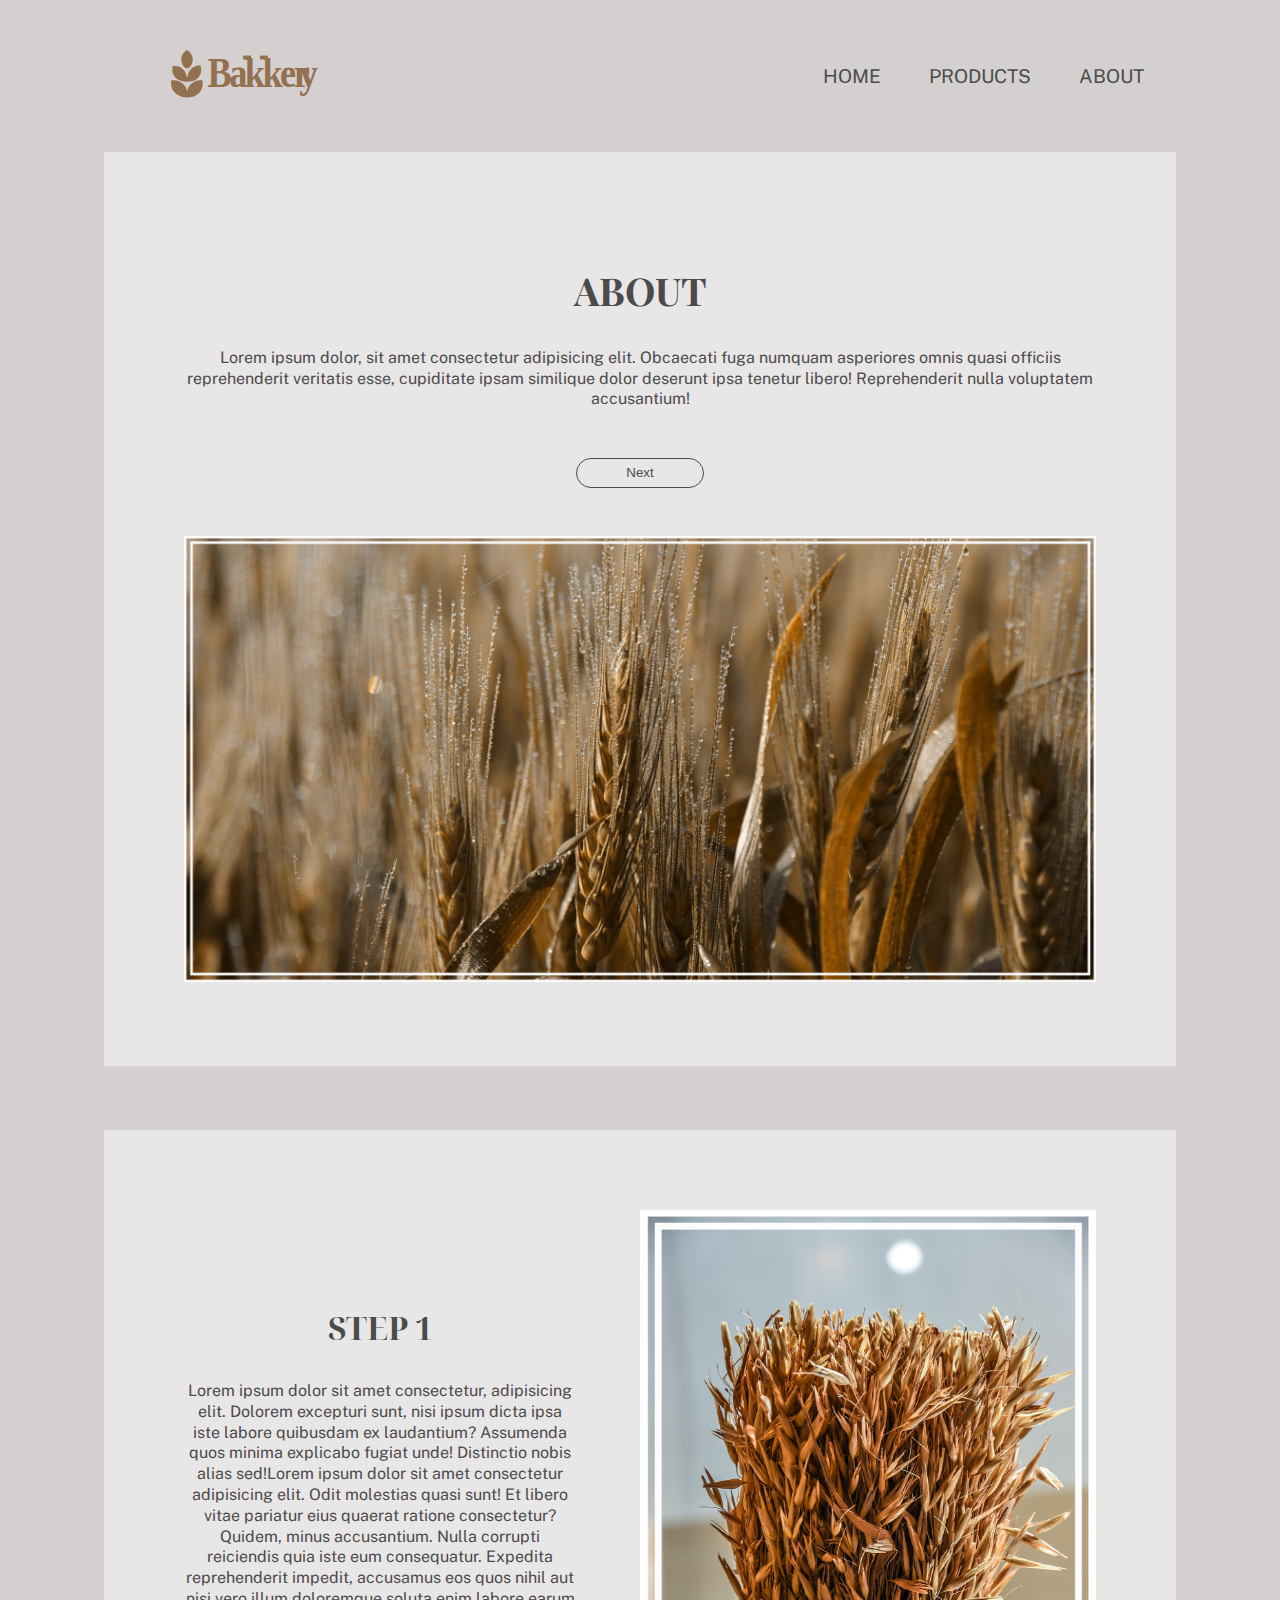
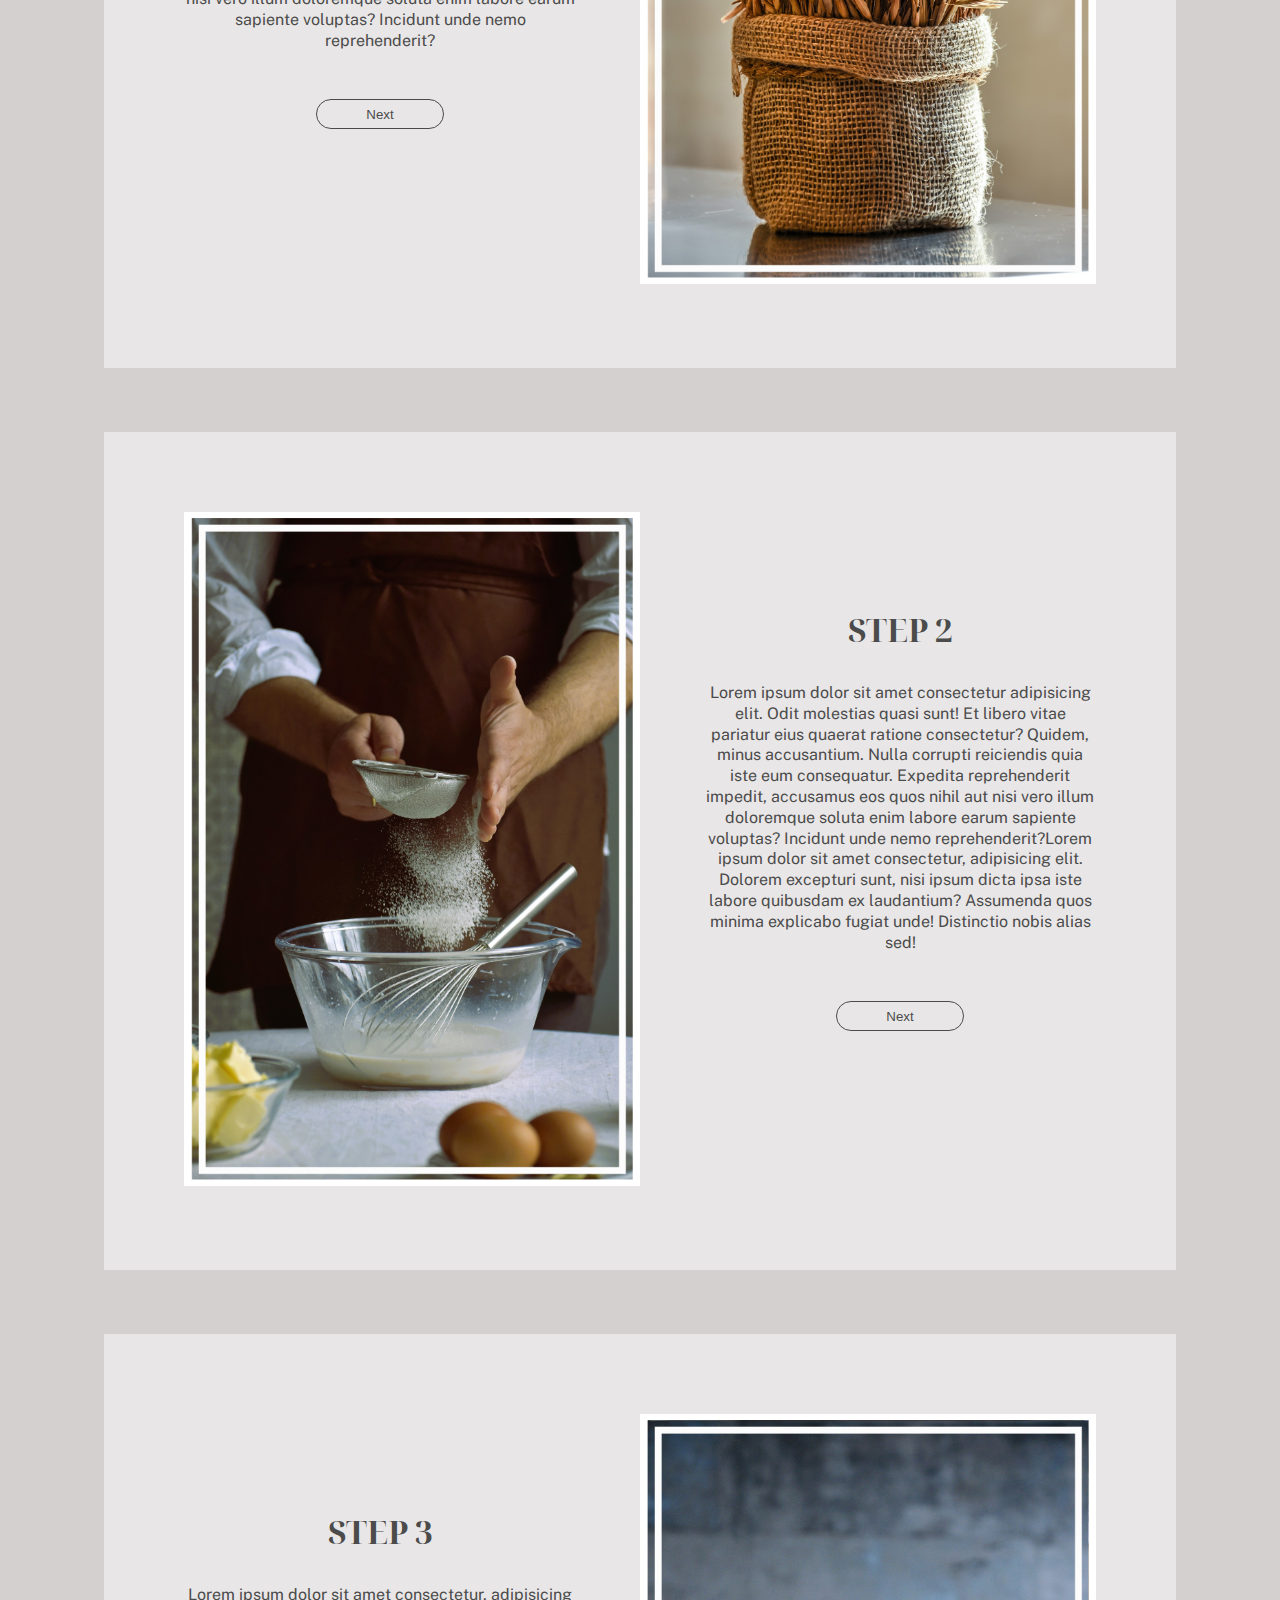
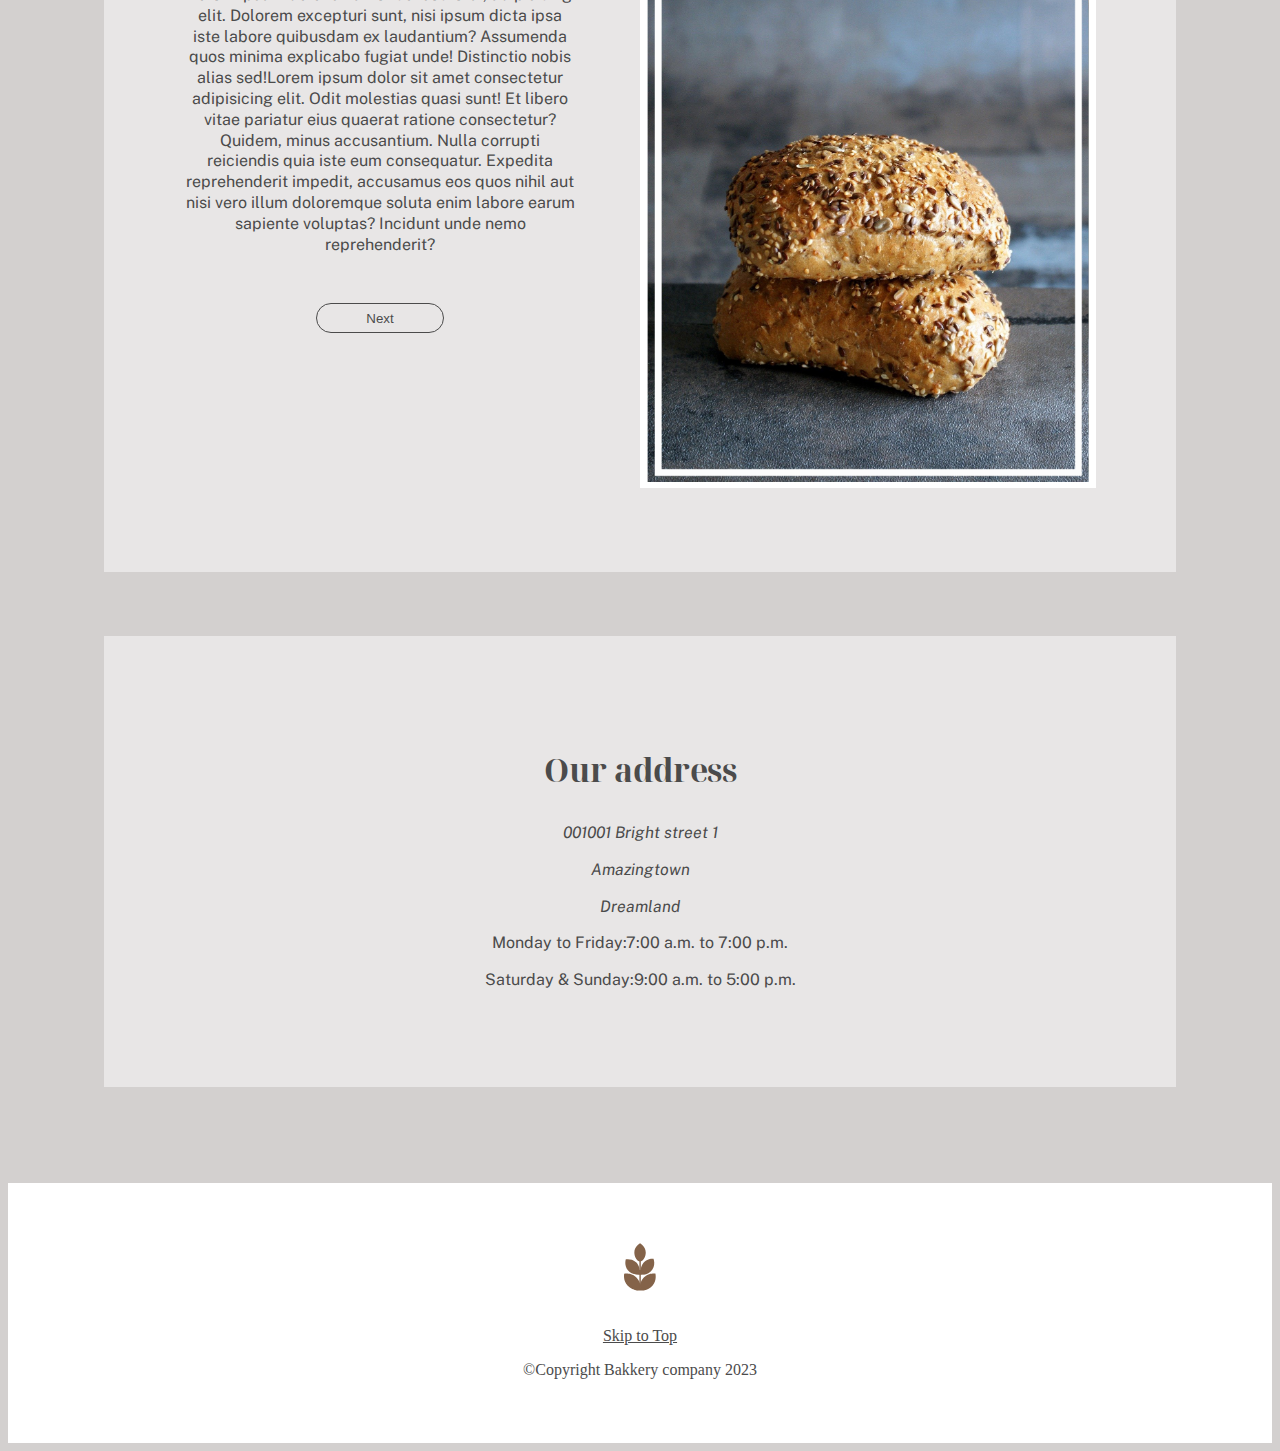
==== commit fba98717: "adds animation" ====
--- a/about.html
+++ b/about.html
@@ -38,7 +38,7 @@
 				nulla voluptatem accusantium!
 			</p>
 			<!--on this page, buttons are used to move from one part of the content to another-->
-			<button type="submit" onclick="location.href='#step-1'" role="button">Learn more</button>
+			<button type="submit" onclick="location.href='#step-1'" role="button">Next</button>
 			<img src="images/field2.jpg" 
 			    srcset="images/field-small.jpg 700w, 
 			    images/field.jpg 800w, images/field2.jpg 1800w" 
@@ -53,7 +53,7 @@
 					ipsum dolor sit amet consectetur adipisicing elit. Odit molestias quasi sunt! Et libero vitae pariatur eius quaerat ratione consectetur? Quidem, minus accusantium. Nulla corrupti reiciendis quia iste eum consequatur.
 					Expedita reprehenderit impedit, accusamus eos quos nihil aut nisi vero illum doloremque soluta enim labore earum sapiente voluptas? Incidunt unde nemo reprehenderit?
 				</p>
-				<button type="submit" onclick="location.href='#step-2'" role="button">Learn more</button>
+				<button type="submit" onclick="location.href='#step-2'" role="button">Next</button>
 			</div>
 			<div class="about-photo">
 				<img src="images/about1.jpg" 
@@ -79,7 +79,7 @@
 					consequatur. Expedita reprehenderit impedit, accusamus eos quos nihil aut nisi vero illum doloremque soluta enim labore earum sapiente voluptas? Incidunt unde nemo reprehenderit?Lorem ipsum dolor sit amet consectetur,
 					adipisicing elit. Dolorem excepturi sunt, nisi ipsum dicta ipsa iste labore quibusdam ex laudantium? Assumenda quos minima explicabo fugiat unde! Distinctio nobis alias sed!
 				</p>
-				<button type="submit" onclick="location.href='#step-3'" role="button">Learn more</button>
+				<button type="submit" onclick="location.href='#step-3'" role="button">Next</button>
 			</div>
 		</div>
 		<div class="step1">
@@ -90,7 +90,7 @@
 					ipsum dolor sit amet consectetur adipisicing elit. Odit molestias quasi sunt! Et libero vitae pariatur eius quaerat ratione consectetur? Quidem, minus accusantium. Nulla corrupti reiciendis quia iste eum consequatur.
 					Expedita reprehenderit impedit, accusamus eos quos nihil aut nisi vero illum doloremque soluta enim labore earum sapiente voluptas? Incidunt unde nemo reprehenderit?
 				</p>
-				<button type="submit" onclick="location.href='#step-4'" role="button">Learn more</button>
+				<button type="submit" onclick="location.href='#step-4'" role="button">Next</button>
 			</div>
 			<div class="about-photo">
 				<img src="images/about3.jpg" 
@@ -112,6 +112,11 @@
 				<p>Saturday & Sunday:<span itemprop="opens">9:00 a.m.</span> to <span itemprop="closes">5:00 p.m.</span></p>
 			</div>
 		</div>
-		<footer role="contentinfo"><a href="#top">Skip to Top</a> &copy;Copyright Bakkery company 2023</footer>
+		<footer role="contentinfo">
+			<svg width="200" height="160" viewBox="0 0 500 400" role="img" aria-label="Logo Bakkery">
+			<image xlink:href="images/logo-bread.svg" width="100%" height="100%"/>
+		    </svg>
+			<a href="#top">Skip to Top</a> &copy;Copyright Bakkery company 2023
+	</footer>
 	</body>
 </html>
--- a/css/main.css
+++ b/css/main.css
@@ -175,6 +175,7 @@
 	align-items: center;
 	justify-content: center;
 	height: 100%;
+	transition: transform 1s ease;
 }
 
 .content1 {
@@ -203,11 +204,22 @@
 	padding: 1rem;
 }
 
+
 .block2-1 {
 	display: flex;
 	justify-content: center;
 	align-items: center;
-}
+	transition: transform 1s ease;
+}
+
+.block1-2:hover {
+	transform: scale(1.1);
+  }
+
+.block2-1:hover {
+	transform: scale(1.05);
+}
+  
 
 .content2 {
 	text-align: center;
@@ -234,6 +246,13 @@
 	justify-content: center;
 	display: flex;
 }
+
+/*this code enlarges the picture and helps the user to see the image better*/
+section div:hover {
+	transform: scale(1.1);
+	font-weight: 700; 
+}
+
 
 section>div>img {
 	max-width: 100%;
@@ -334,6 +353,17 @@
 	max-width: 100%;
 }
 
+footer {
+	display: flex;
+	justify-content: center;
+	align-items: center;
+  }
+
+footer svg {
+	display: block;
+	margin-bottom: -5rem;
+	margin-top: -1rem;
+}
 
 .about-photo {
 	max-width: 100%;
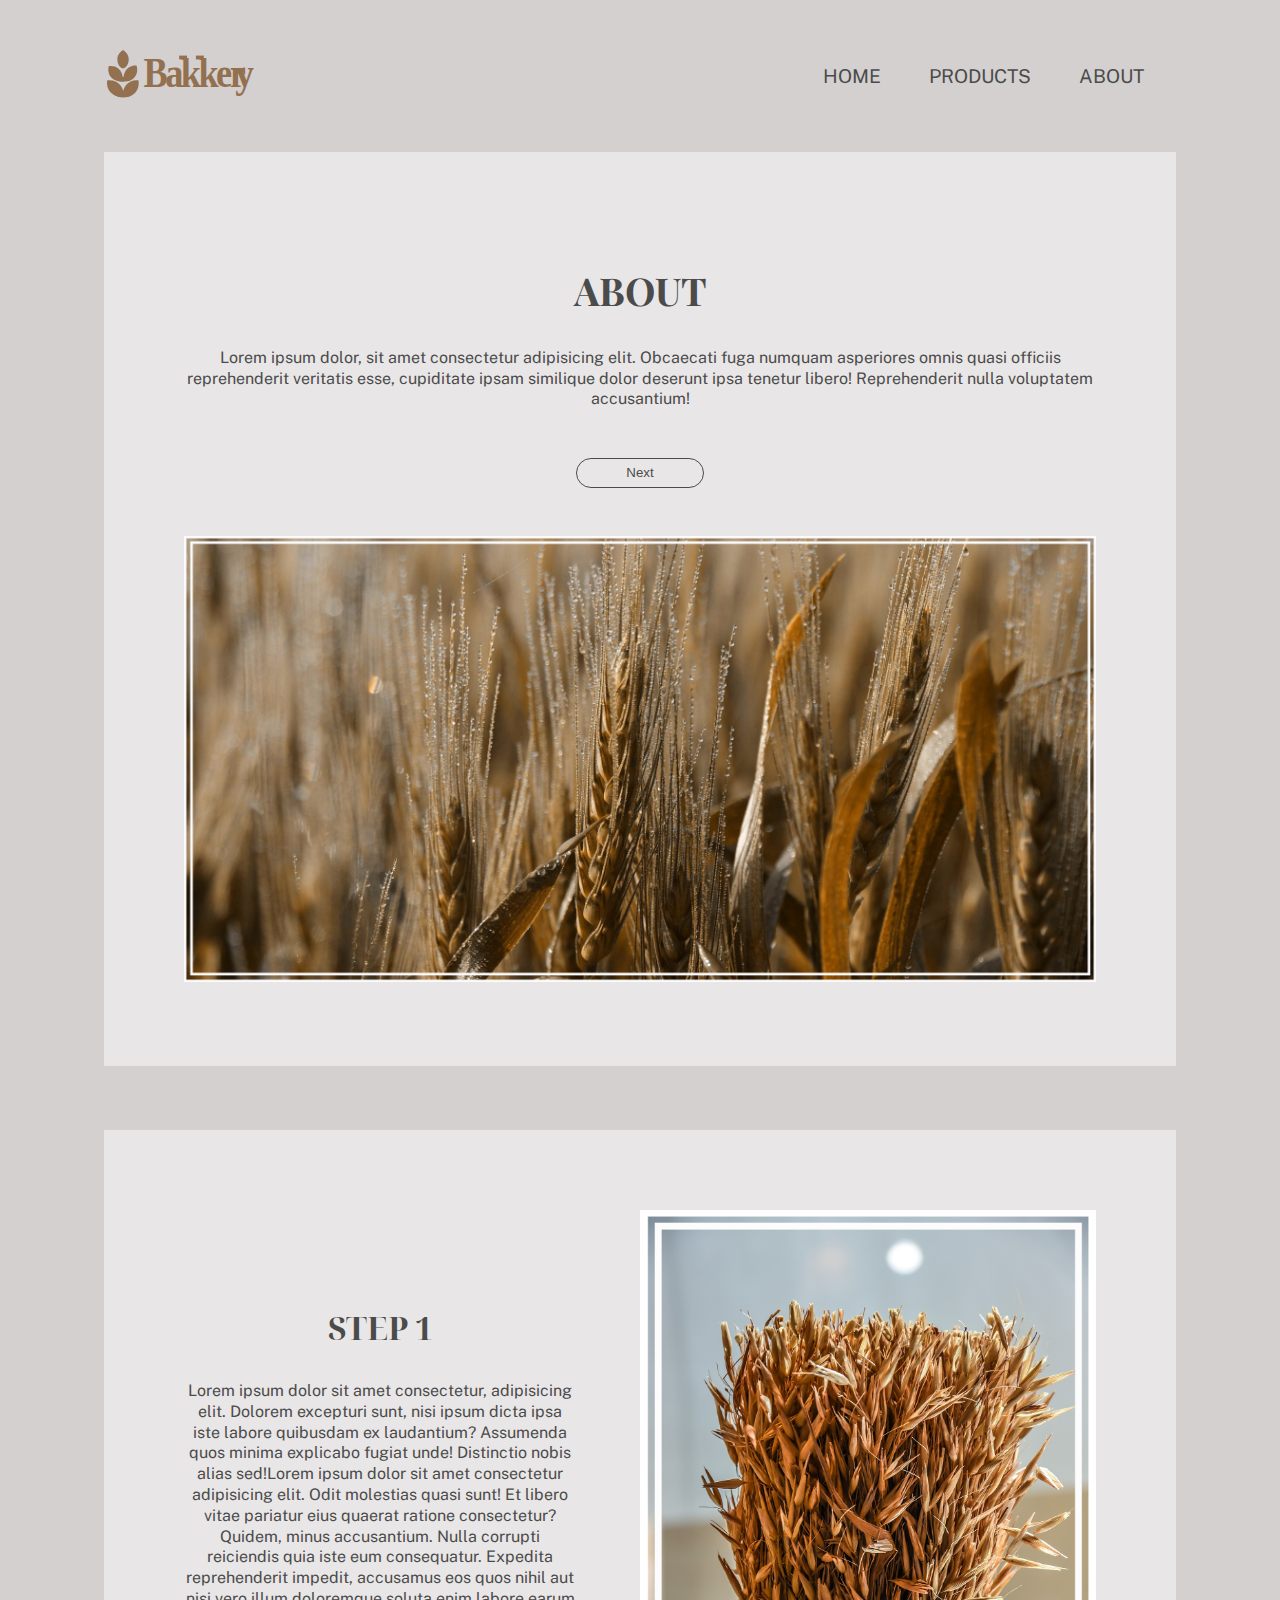
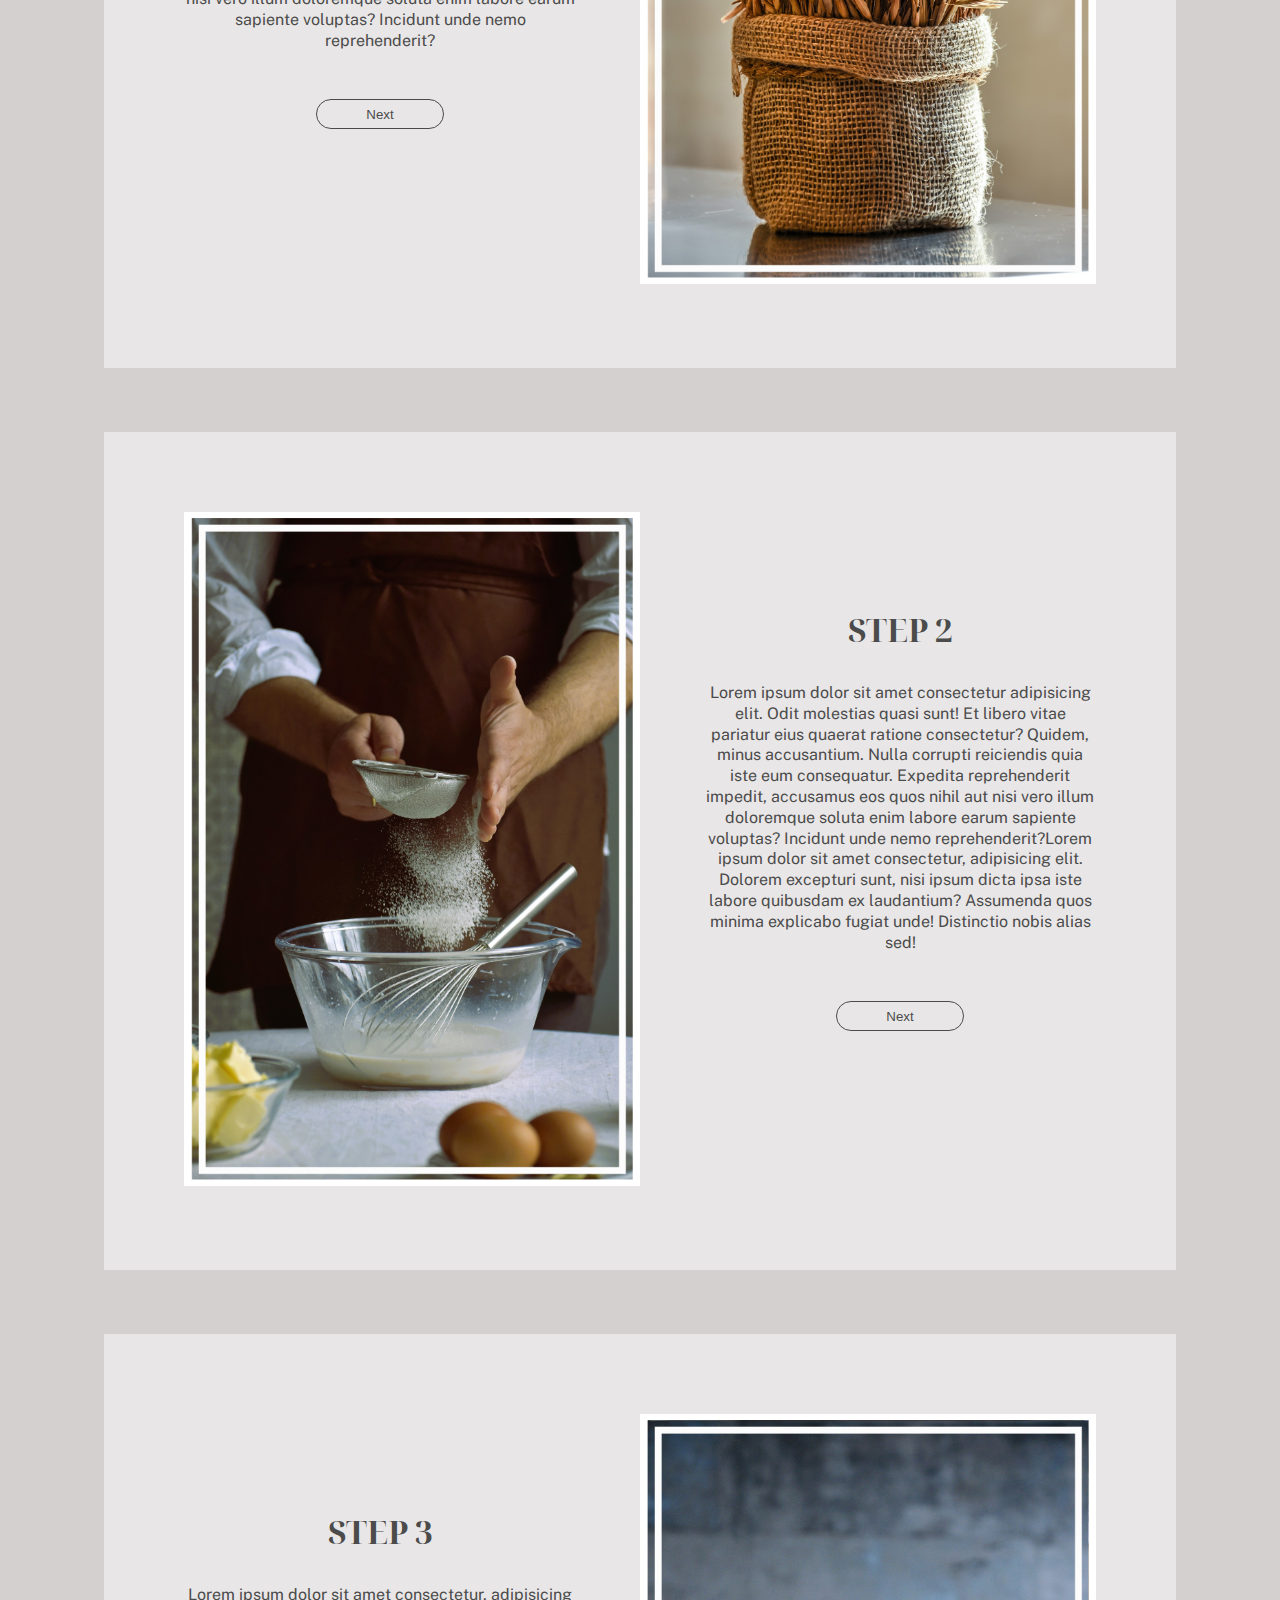
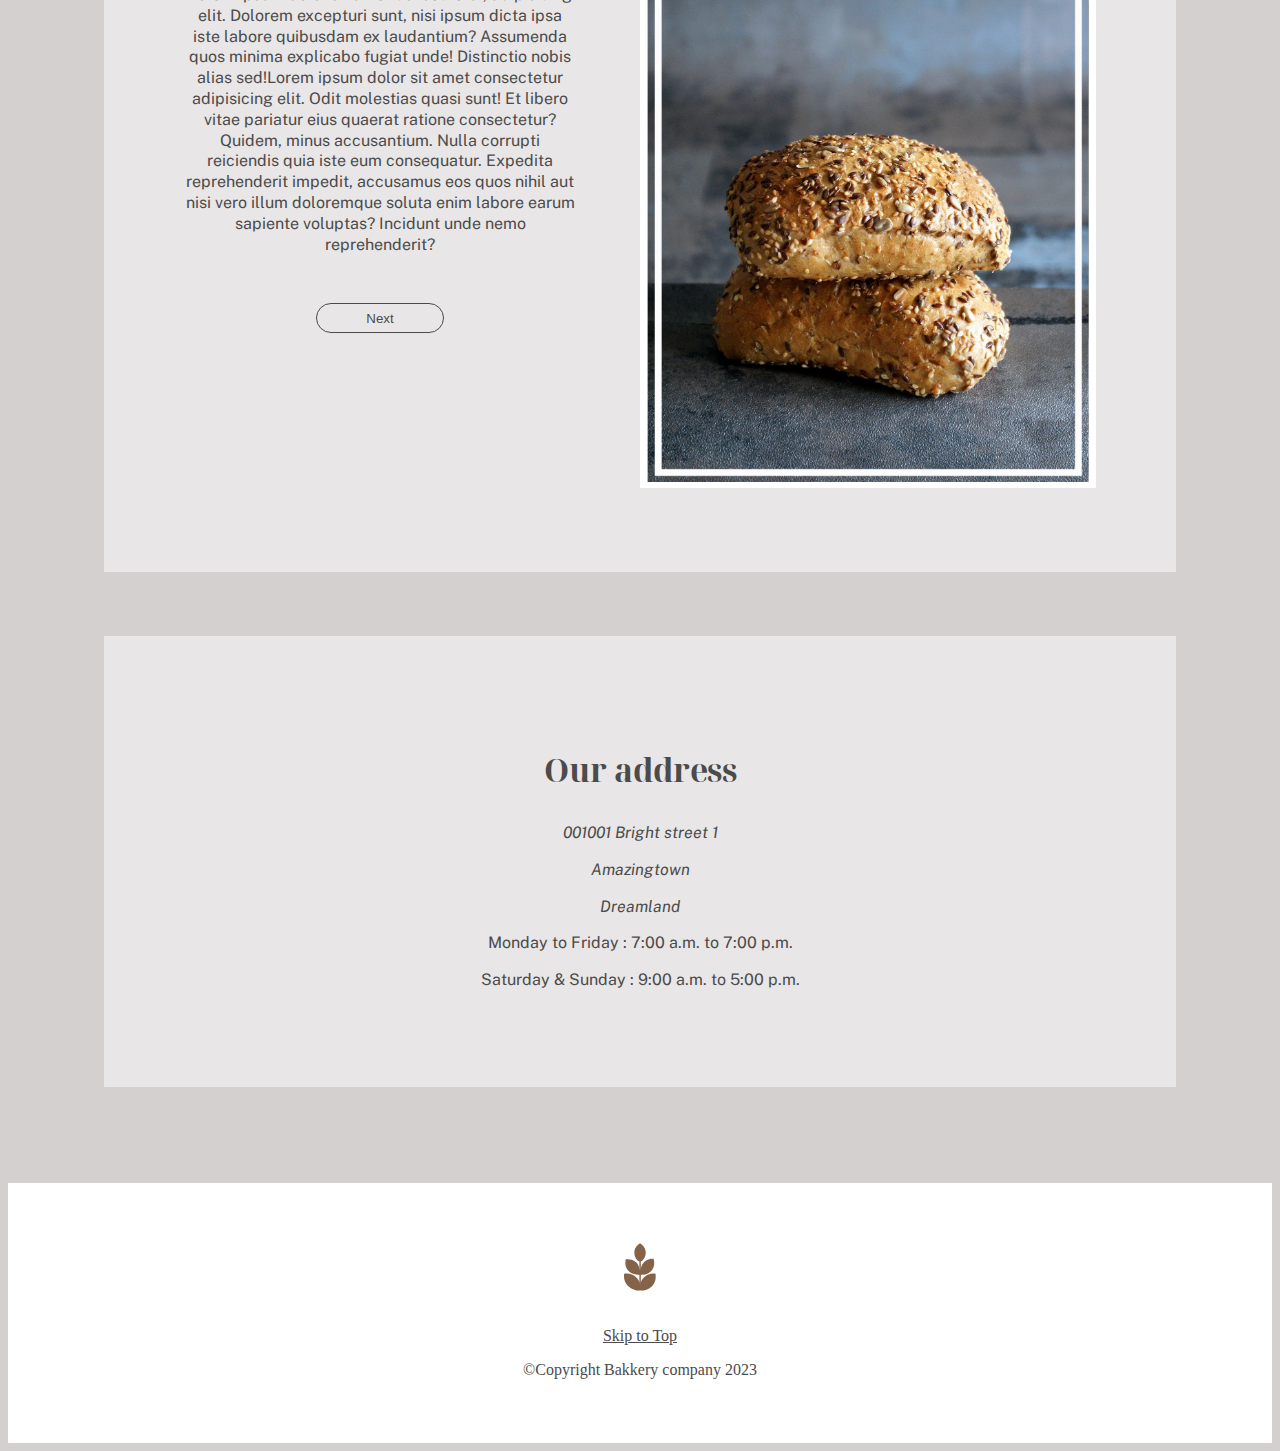
==== commit 20c470c7: "update margin" ====
--- a/about.html
+++ b/about.html
@@ -24,7 +24,7 @@
 						<image xlink:href="images/logobread3.svg" width="100%" height="100%" />
 					</svg>
 				</div>
-				<ul class="navigation" role="navigation" id="nav">
+				<ul class="navigation" id="nav">
 					<li><a href="index.html">HOME</a></li>
 					<li><a href="products.html">PRODUCTS</a></li>
 					<li><a href="about.html">ABOUT</a></li>
@@ -43,7 +43,7 @@
 			    srcset="images/field-small.jpg 700w, 
 			    images/field.jpg 800w, images/field2.jpg 1800w" 
 			    sizes="(max-width: 900px) 90vw, 1800px" 
-			    alt="field photo" itemprop="image"/>
+			    alt="field photo"/>
 		</div>
 		<div class="step1">
 			<div class="about-content">
@@ -60,7 +60,7 @@
 				srcset="images/about1-small.jpg 700w, 
 				images/about1.jpg 1800w" 
 				sizes="(max-width: 700px) 90vw, 1800px" 
-				alt="about image 1" itemprop="image"/>
+				alt="about image 1"/>
 			</div>
 		</div>
 		<div class="step2">
@@ -69,8 +69,7 @@
 				srcset="images/about2-small.jpg 700w, 
 				images/about2.jpg 1800w" 
 				sizes="(max-width: 700px) 90vw, 1800px" 
-				alt="about image 2" id="step2-img" 
-				itemprop="image"/>
+				alt="about image 2" id="step2-img" />
 			</div>
 			<div class="about-content2">
 				<h3 id="step-2">STEP 2</h3>
@@ -97,7 +96,7 @@
 				srcset="images/about3-small.jpg 700w, 
 				images/about3.jpg 1800w" 
 				sizes="(max-width: 700px) 90vw, 1800px" 
-				alt="about image 3" itemprop="image"/>
+				alt="about image 3"/>
 			</div>
 		</div>
 		<div class="about" id="step-4"> <!--a block with an address has been added here for the consistency of the page-->
@@ -108,8 +107,8 @@
 				<p itemprop="addressRegion">Dreamland</p>
 			</address>
 			<div itemscope itemtype="https://schema.org/OpeningHoursSpecification">
-				<p>Monday to Friday:<span itemprop="opens">7:00 a.m.</span> to <span itemprop="closes">7:00 p.m.</span></p>
-				<p>Saturday & Sunday:<span itemprop="opens">9:00 a.m.</span> to <span itemprop="closes">5:00 p.m.</span></p>
+				<p>Monday to Friday : <span itemprop="opens">7:00 a.m.</span> to <span itemprop="closes">7:00 p.m.</span></p>
+				<p>Saturday & Sunday : <span itemprop="opens">9:00 a.m.</span> to <span itemprop="closes">5:00 p.m.</span></p>
 			</div>
 		</div>
 		<footer role="contentinfo">
--- a/css/main.css
+++ b/css/main.css
@@ -26,6 +26,12 @@
 
 .skip-links a:focus {
 	top: 0;
+}
+
+.logo {
+	width: 100%;
+	height: 100%;
+	margin-left: -4rem;
 }
 
 nav {
@@ -408,7 +414,14 @@
 	}
 
 	p {
-		font-size: 1rem;
+		font-size: 0.9rem;
+	}
+
+
+	.logo {
+		width: 100%;
+		height: 100%;
+		margin-left: -3rem;
 	}
 
 
@@ -592,9 +605,27 @@
 
 	.step1 p,
 	.step2 p {
-		font-size: 1.85vw;
-	}
-
+		font-size: 0.9rem;
+	}
+	
+}
+
+@media screen and (min-width: 701px) and (max-width: 800px){
+	
+	.step1 p,
+	.step2 p {
+		font-size: 0.8rem;
+	}
+
+	.step1 button,
+	.step2 button {
+		margin-top: 1rem;
+	}
+
+	.about-content,
+	.about-content2 {
+		margin-top: -2rem;
+	}
 
 }
 /*Mobile size*/
@@ -643,6 +674,9 @@
 		top: -1em;
 		align-content: center;
 		display: flex;
+		height: 100%;
+		margin-left: 0;
+	
 	}
 
 	section,
@@ -815,9 +849,14 @@
 		height: auto;
 	}
 
+
 	.logo {
+		width: 100%;
+		height: 100%;
+		margin-left: 0;
 		top: 0.1em;
 	}
+
 }
 
 /*Mobile version for narrow smartphones*/
@@ -832,4 +871,12 @@
 		margin-top: -1rem;
 		max-width: 100%;
 	}
+
+	.logo {
+		width: 100%;
+		height: 100%;
+		margin-left: 0;
+		top: 0.1em;
+	}
+
 }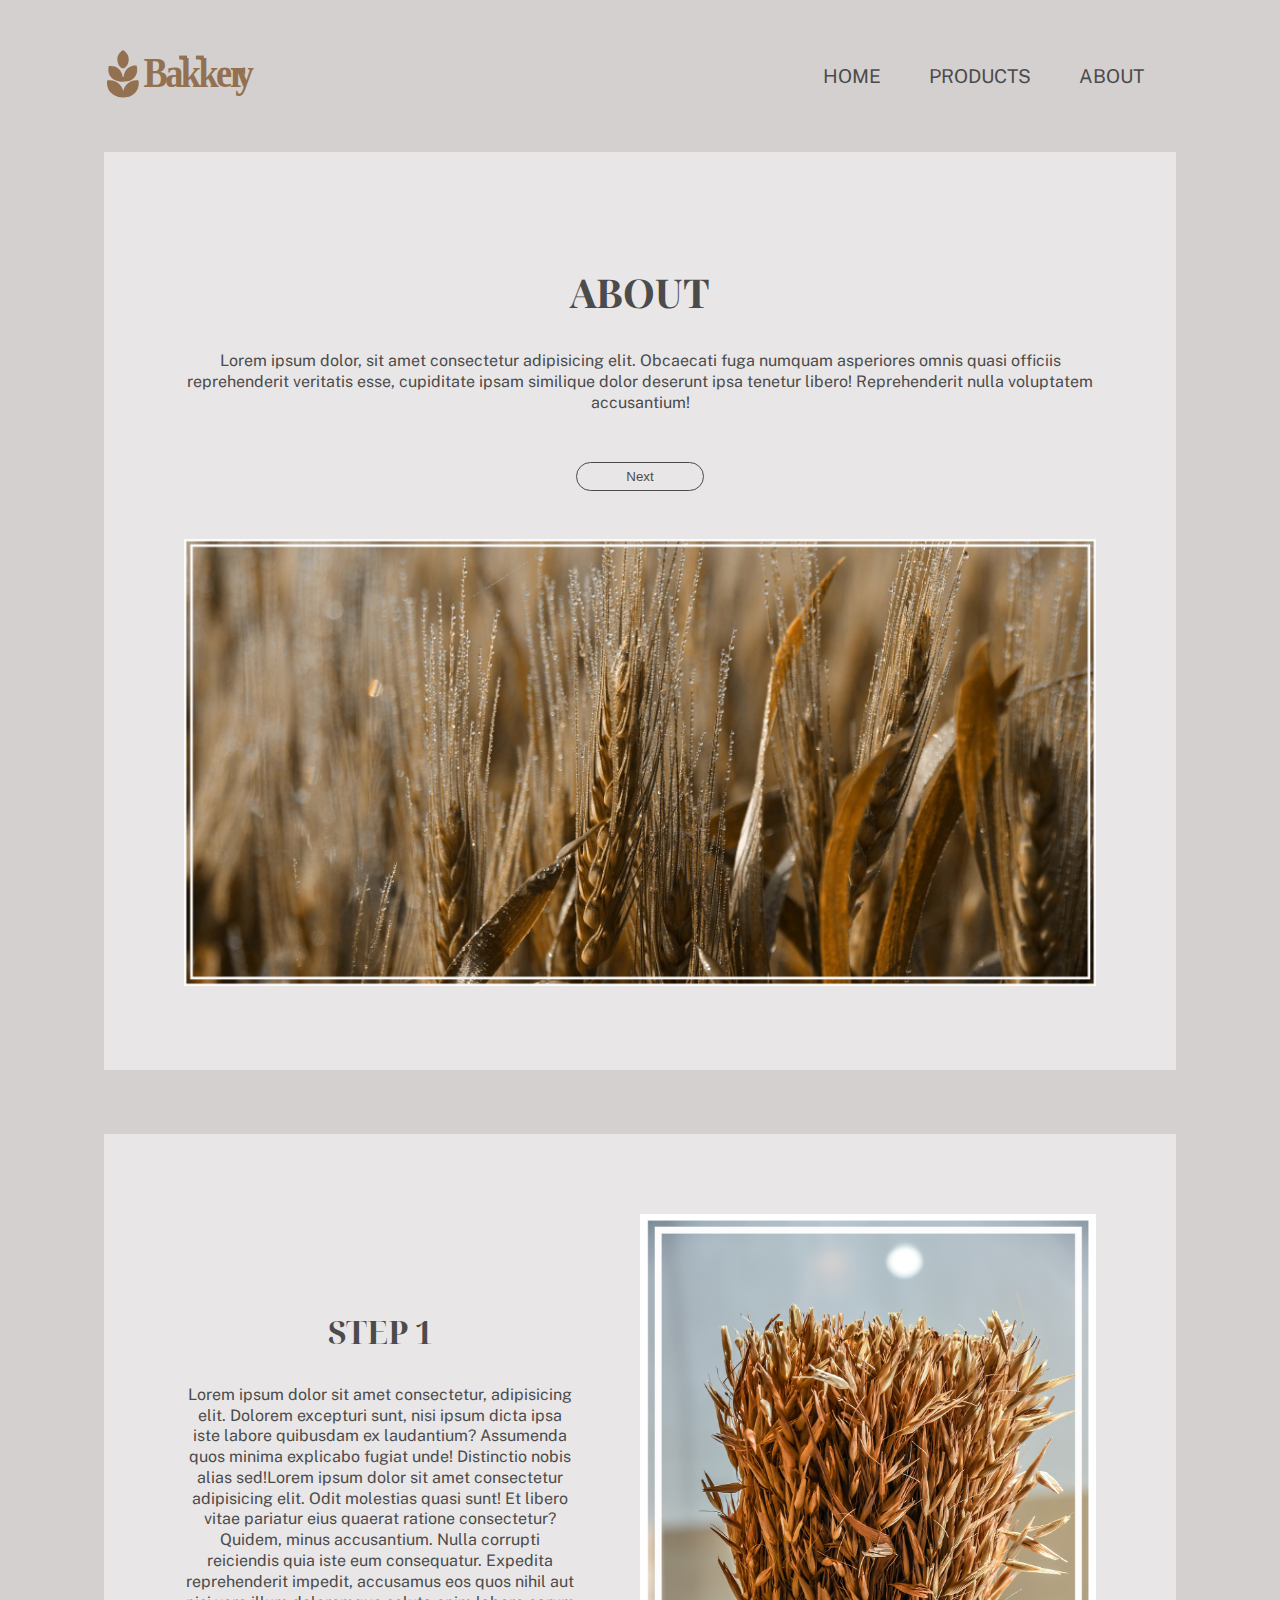
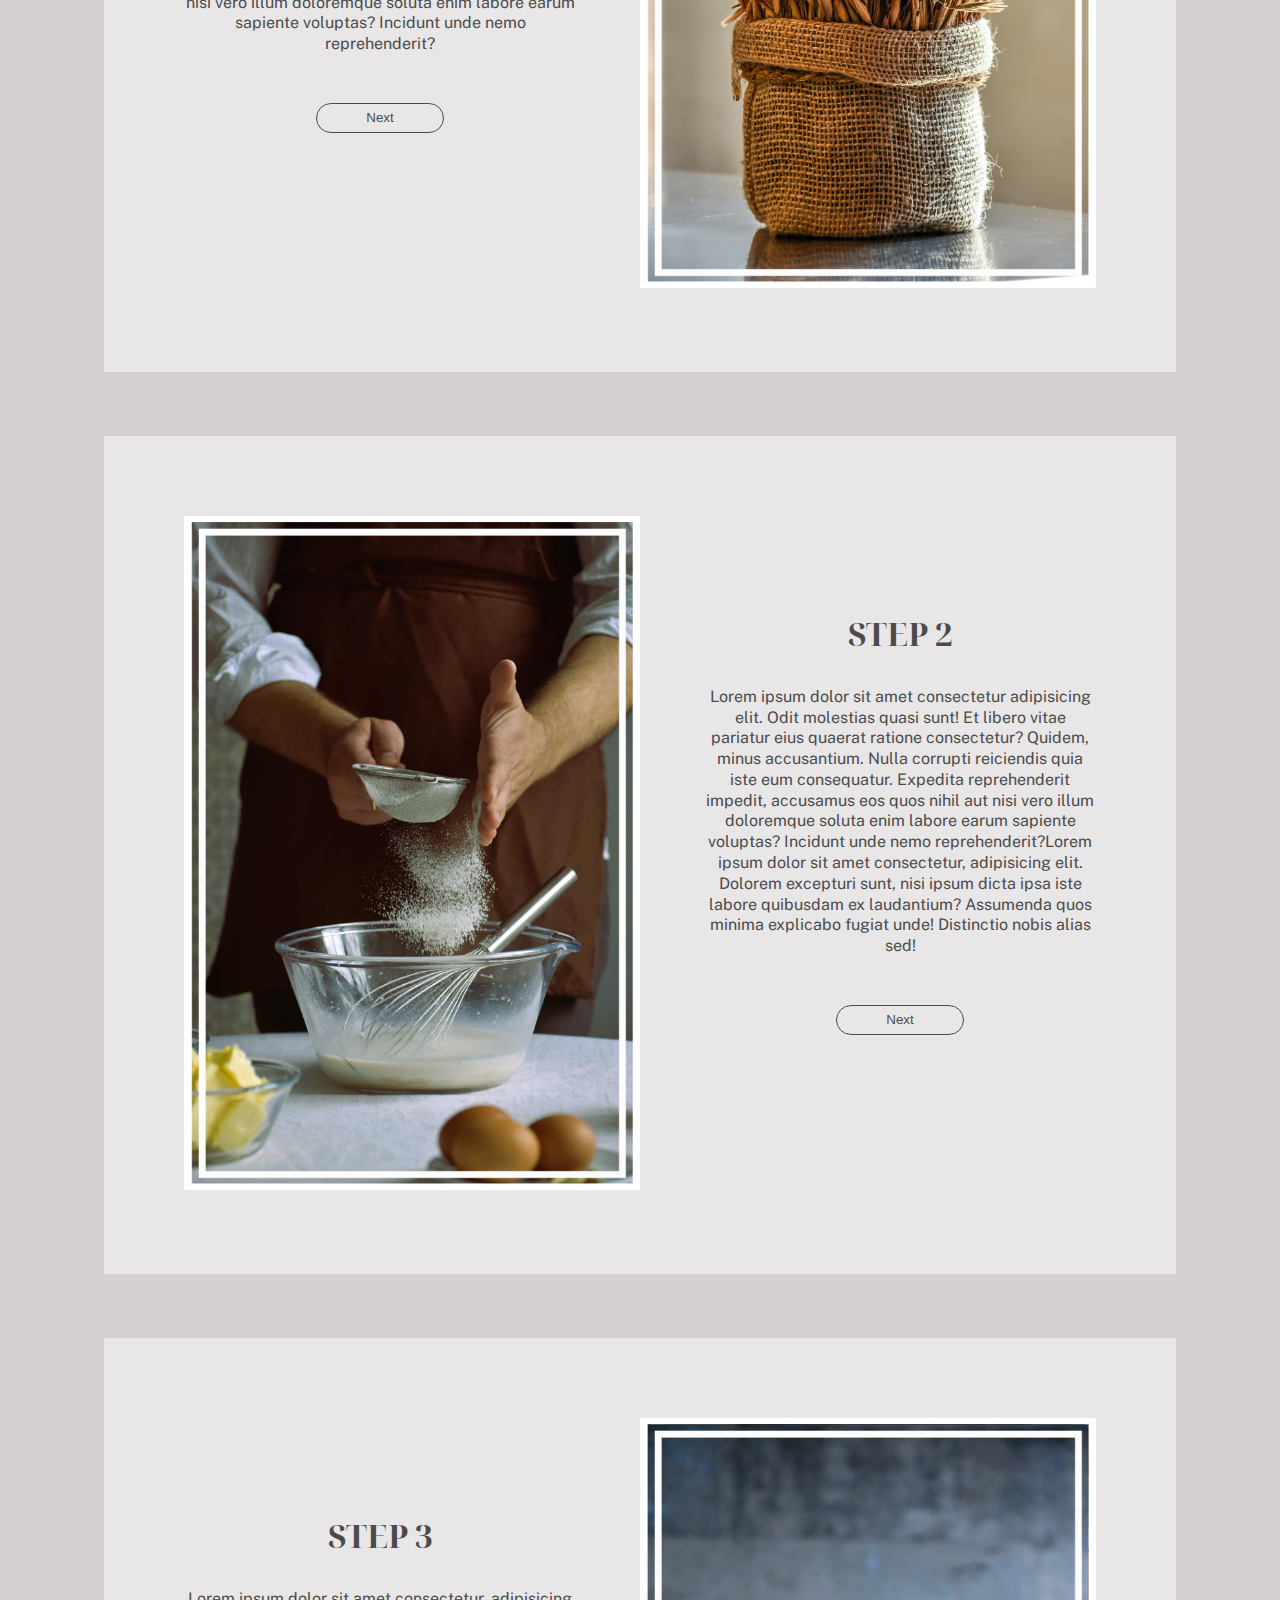
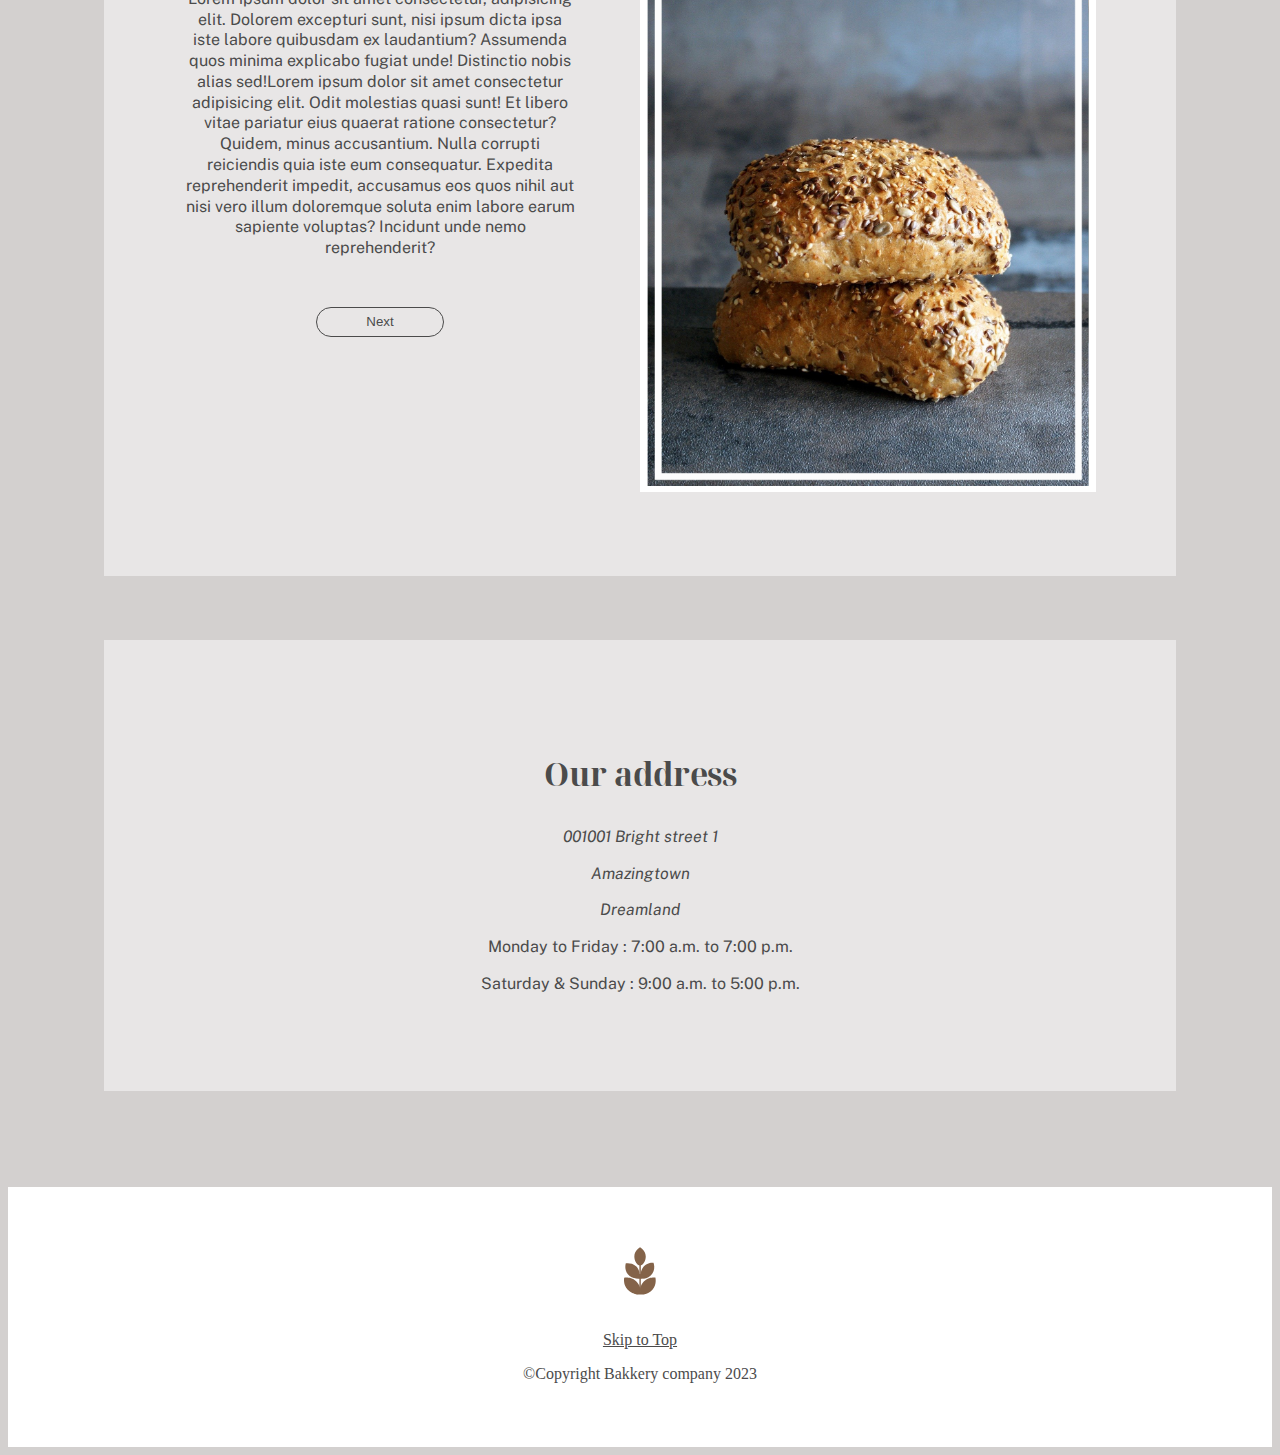
==== commit 91df21ed: "html validator" ====
--- a/about.html
+++ b/about.html
@@ -1,16 +1,16 @@
 <!DOCTYPE html>
-<html lang="en">
+<html lang="zxx">
 	<head>
-		<meta charset="UTF-8" />
-		<meta name="viewport" content="width=device-width, initial-scale=1.0" />
+		<meta charset="UTF-8">
+		<meta name="viewport" content="width=device-width, initial-scale=1.0">
 		<title>About</title>
-		<link href="css/main.css" rel="stylesheet" />
-		<link rel="preconnect" href="https://fonts.googleapis.com" />
-		<link rel="preconnect" href="https://fonts.gstatic.com" crossorigin />
-		<link href="https://fonts.googleapis.com/css2?family=Playfair+Display+SC:wght@400;700;900&family=Playfair+Display:wght@400;500;600;700;800;900&family=Public+Sans:wght@100;200;300;400;500;600&display=swap" rel="stylesheet" />
-		<link rel="preconnect" href="https://fonts.googleapis.com" />
-		<link rel="preconnect" href="https://fonts.gstatic.com" crossorigin />
-		<link href="https://fonts.googleapis.com/css2?family=Noto+Serif+Display&display=swap" rel="stylesheet" />
+		<link href="css/main.css" rel="stylesheet">
+		<link rel="preconnect" href="https://fonts.googleapis.com">
+		<link rel="preconnect" href="https://fonts.gstatic.com" crossorigin>
+		<link href="https://fonts.googleapis.com/css2?family=Playfair+Display+SC:wght@400;700;900&family=Playfair+Display:wght@400;500;600;700;800;900&family=Public+Sans:wght@100;200;300;400;500;600&display=swap" rel="stylesheet">
+		<link rel="preconnect" href="https://fonts.googleapis.com">
+		<link rel="preconnect" href="https://fonts.gstatic.com" crossorigin>
+		<link href="https://fonts.googleapis.com/css2?family=Noto+Serif+Display&display=swap" rel="stylesheet">
 	</head>
 	<body>
 		<ul class="skip-links">
@@ -21,7 +21,7 @@
 			<nav>
 				<div class="logo" role="banner">
 					<svg width="220" height="100" viewBox="0 0 150 100" role="img" aria-label="Logo Bakkery">
-						<image xlink:href="images/logobread3.svg" width="100%" height="100%" />
+						<image xlink:href="images/logobread3.svg" width="100%" height="100%"/>
 					</svg>
 				</div>
 				<ul class="navigation" id="nav">
@@ -43,7 +43,7 @@
 			    srcset="images/field-small.jpg 700w, 
 			    images/field.jpg 800w, images/field2.jpg 1800w" 
 			    sizes="(max-width: 900px) 90vw, 1800px" 
-			    alt="field photo"/>
+			    alt="field photo">
 		</div>
 		<div class="step1">
 			<div class="about-content">
@@ -60,7 +60,7 @@
 				srcset="images/about1-small.jpg 700w, 
 				images/about1.jpg 1800w" 
 				sizes="(max-width: 700px) 90vw, 1800px" 
-				alt="about image 1"/>
+				alt="about image 1">
 			</div>
 		</div>
 		<div class="step2">
@@ -69,7 +69,7 @@
 				srcset="images/about2-small.jpg 700w, 
 				images/about2.jpg 1800w" 
 				sizes="(max-width: 700px) 90vw, 1800px" 
-				alt="about image 2" id="step2-img" />
+				alt="about image 2" id="step2-img">
 			</div>
 			<div class="about-content2">
 				<h3 id="step-2">STEP 2</h3>
@@ -96,7 +96,7 @@
 				srcset="images/about3-small.jpg 700w, 
 				images/about3.jpg 1800w" 
 				sizes="(max-width: 700px) 90vw, 1800px" 
-				alt="about image 3"/>
+				alt="about image 3">
 			</div>
 		</div>
 		<div class="about" id="step-4"> <!--a block with an address has been added here for the consistency of the page-->
--- a/css/main.css
+++ b/css/main.css
@@ -24,6 +24,7 @@
 	font-weight: bold;
 }
 
+/*this code makes the skip link visible and active when the tab button is pressed*/
 .skip-links a:focus {
 	top: 0;
 }
@@ -86,7 +87,7 @@
 	flex-direction: column;
 	gap: 1rem;
 }
-
+/*this code changes the color of the clicked link*/
 footer a:visited {
 	color: var(--brown-color);
 }
@@ -120,7 +121,7 @@
 .banner span {
 	position: absolute;
 }
-
+/*in this code, I have highlighted separately the first and last word in the h1 for styling*/
 h1 span:last-child {
 	color: var(--brown-color);
 	top: 35%;
@@ -137,7 +138,7 @@
 
 h2 {
 	font-family: 'Playfair Display', serif;
-	font-size: 3vw;
+	font-size: 2.5rem;
 	color: var(--grey-color);
 }
 
@@ -168,9 +169,8 @@
 	margin-top: -1rem;
 }
 
-
+/*white spikelet picture*/
 .block1-1 img {
-	/*spikelet white picture*/
 	max-width: 180%;
 	max-height: 100%;
 }
@@ -206,7 +206,7 @@
 	width: 120%;
 	height: auto;
 	margin-left: -5rem;
-	transform: rotate(-20deg);
+	transform: rotate(-20deg); /*this code rotates the picture*/
 	padding: 1rem;
 }
 
@@ -215,9 +215,10 @@
 	display: flex;
 	justify-content: center;
 	align-items: center;
-	transition: transform 1s ease;
-}
-
+	transition: transform 1s ease;/*this code makes the animation smoother*/
+}
+
+/*this code enlarges the text block on hover*/
 .block1-2:hover {
 	transform: scale(1.1);
   }
@@ -489,9 +490,8 @@
 		margin-top: 3rem;
 	}
 
-
+    /*white spikelet picture*/
 	.block1-1 img {
-		/*spikelet white picture*/
 		max-width: 180%;
 		max-height: 100%;
 	}
@@ -525,7 +525,7 @@
 		width: 120%;
 		height: auto;
 		margin-left: 0;
-		transform: rotate(-20deg); /*this code rotates the picture*/
+		transform: rotate(-20deg); 
 		padding: 1rem;
 	}
 
@@ -541,11 +541,11 @@
 		padding-right: 1em;
 	}
 
-	/*ABOUT PAGE*/
+	/*ABOUT PAGE IS HERE*/
 
 	h3 {
 		font-family: 'Noto Serif Display', serif;
-		font-size: 2.5vw;
+		font-size: 2rem;
 		color: var(--grey-color);
 	}
 
@@ -607,6 +607,15 @@
 	.step2 p {
 		font-size: 0.9rem;
 	}
+
+	.step1 h3,
+	.step2 h3 {
+		font-size: 1.7rem;
+	}
+
+	h2 {
+		font-size: 1.8rem;
+	}
 	
 }
 
@@ -875,8 +884,8 @@
 	.logo {
 		width: 100%;
 		height: 100%;
-		margin-left: 0;
-		top: 0.1em;
+		margin-left: -1rem;
+		top: -1.5em;
 	}
 
 }